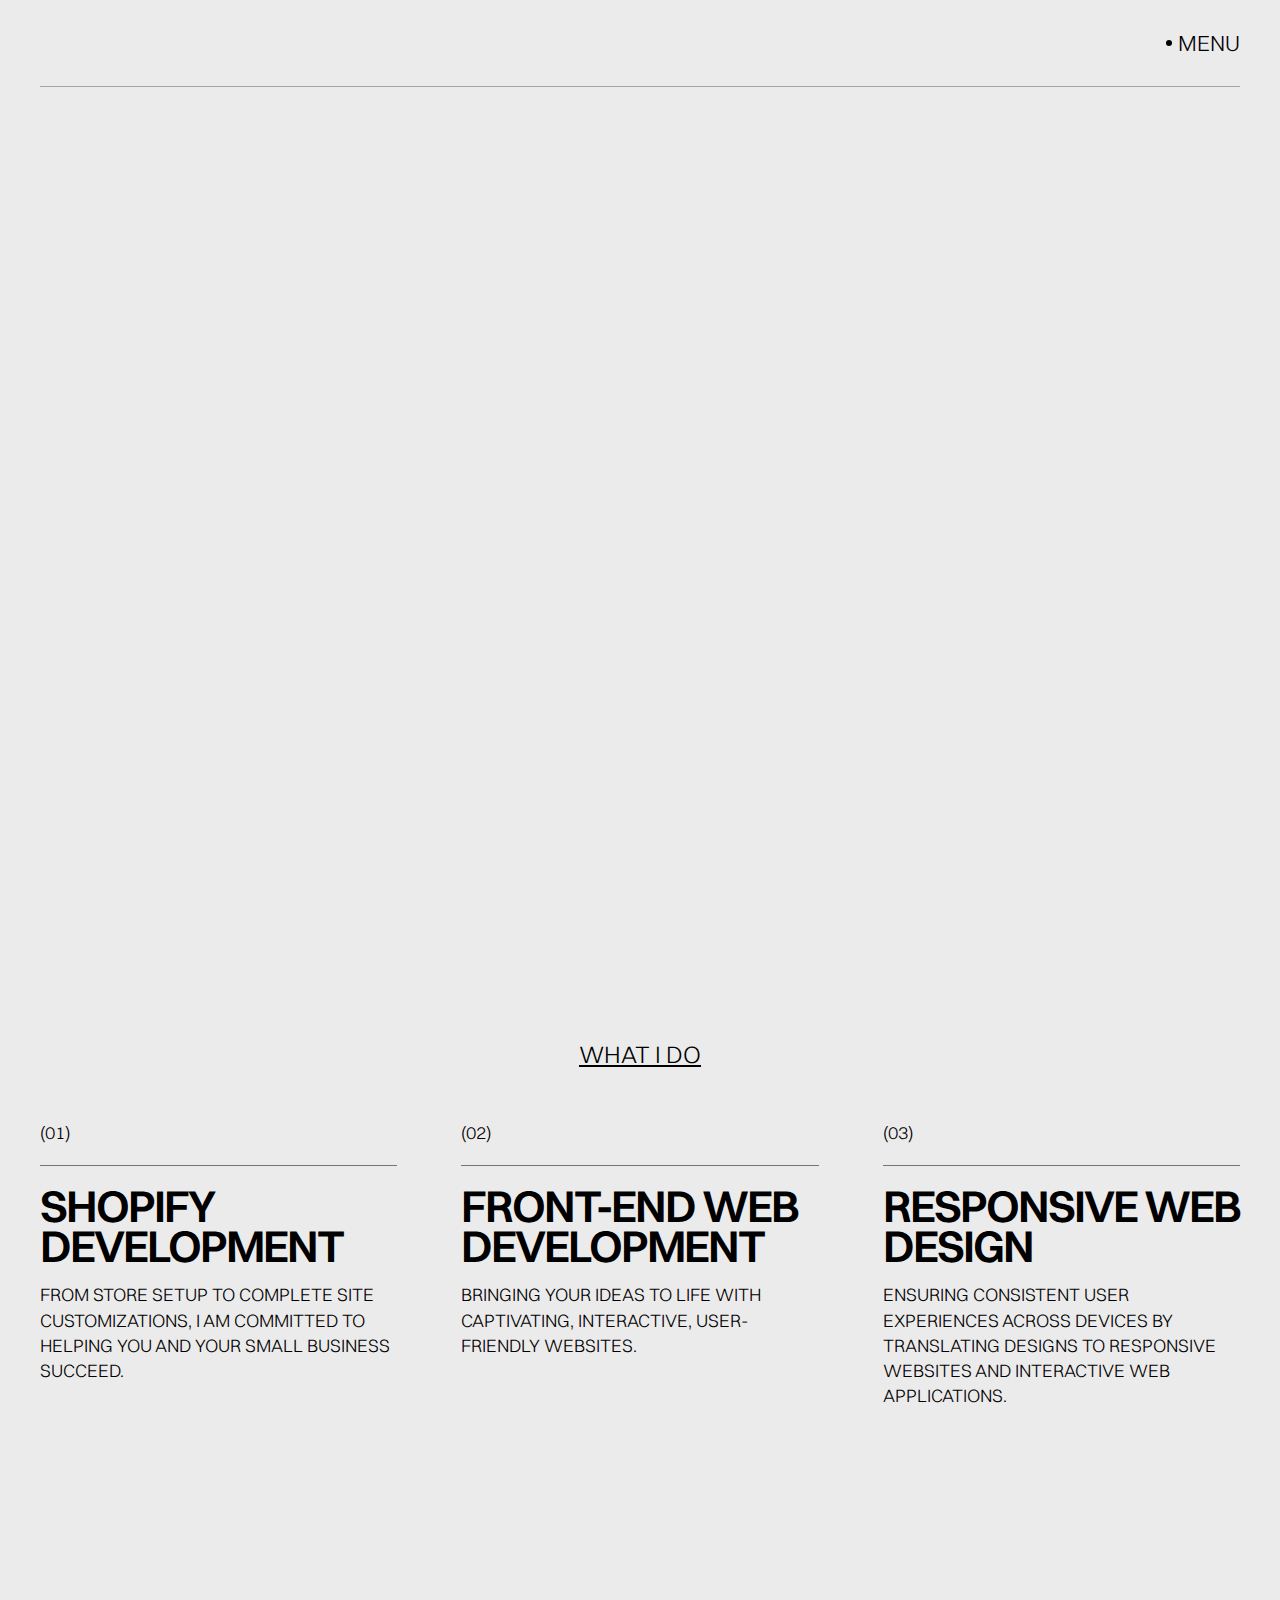
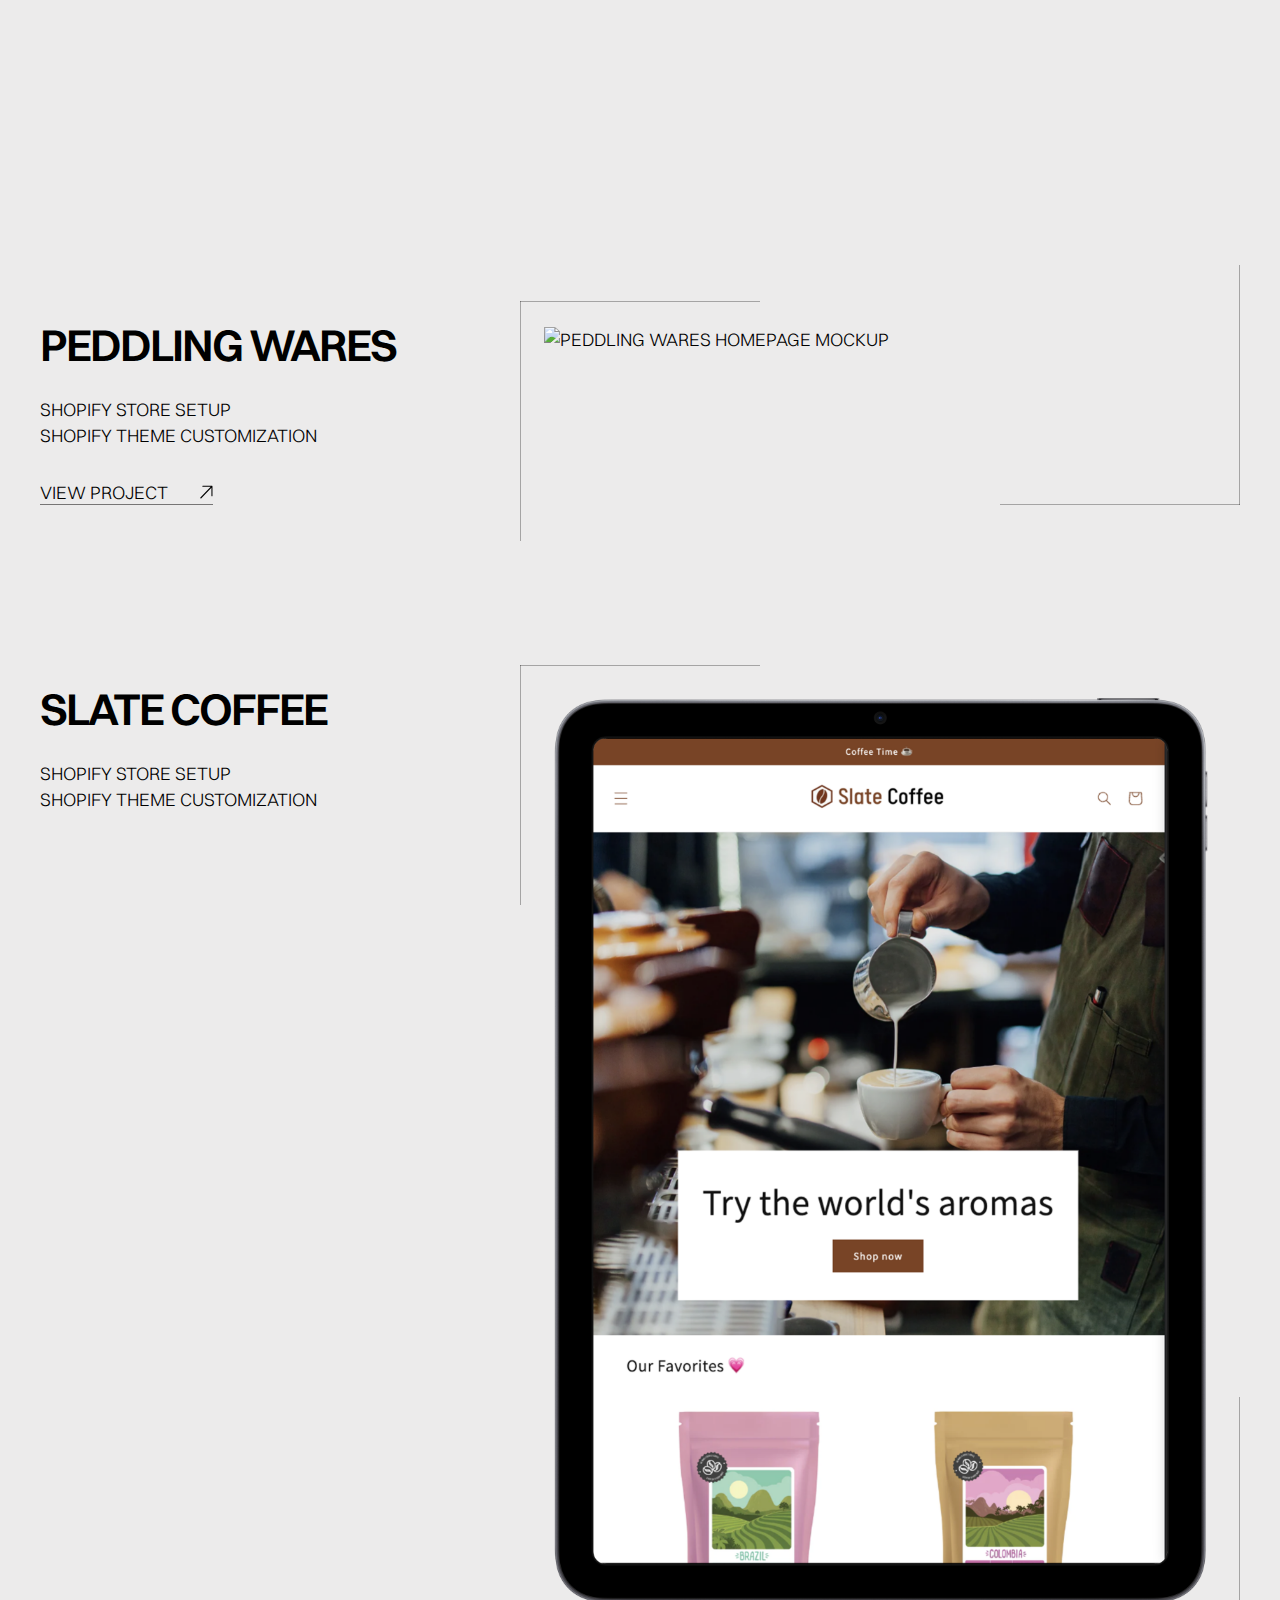
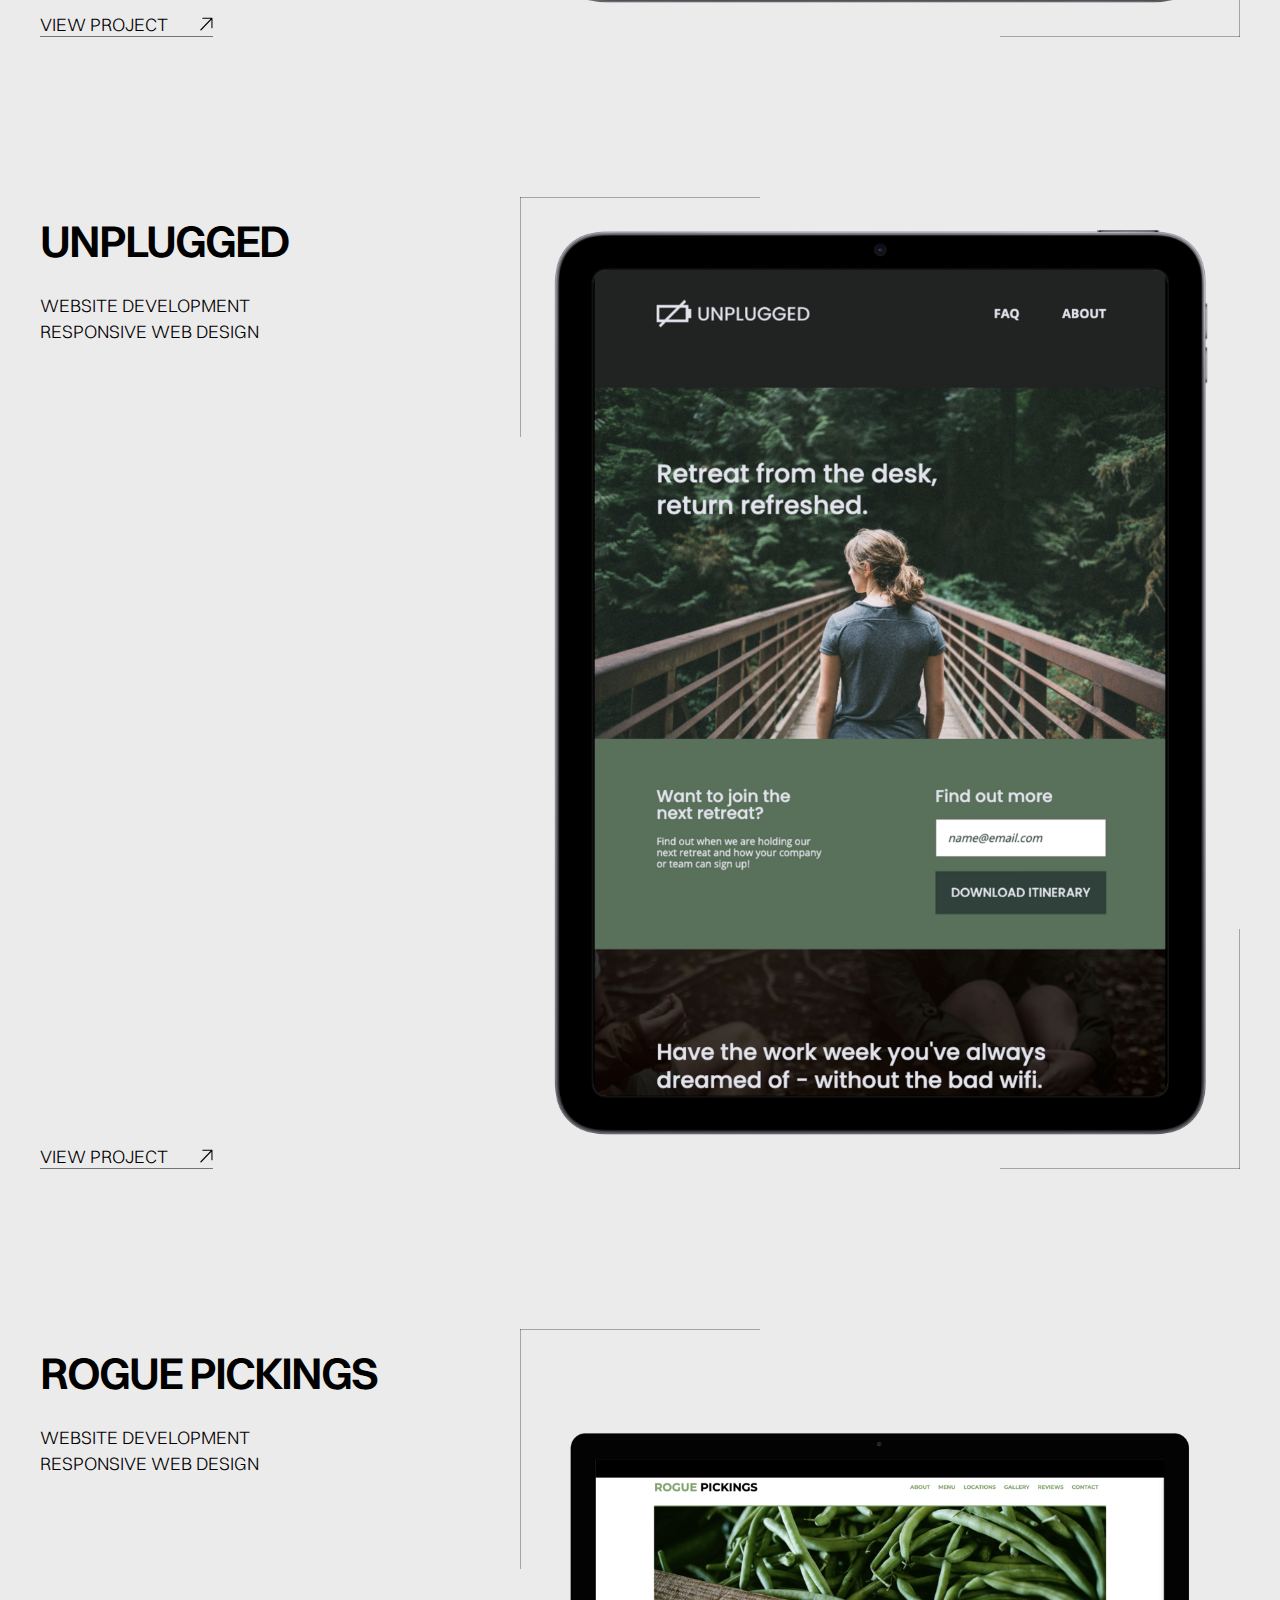
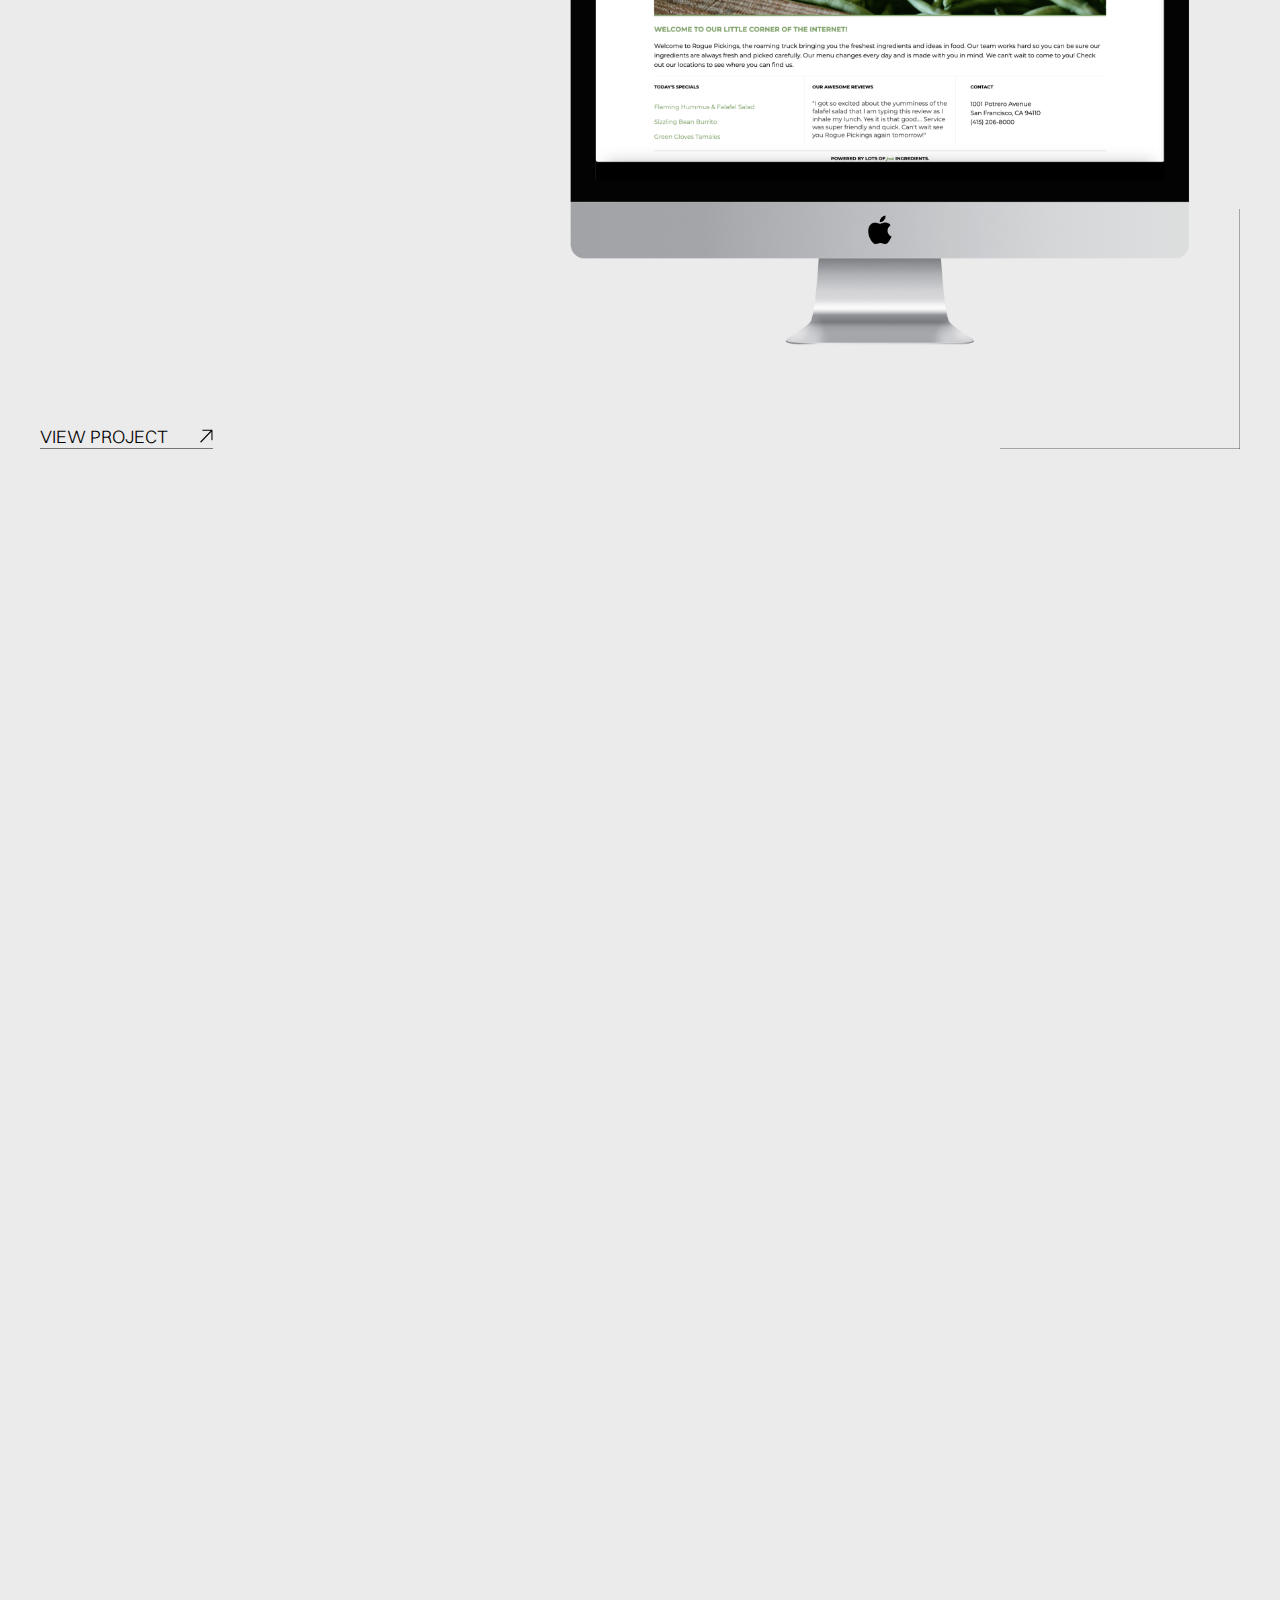
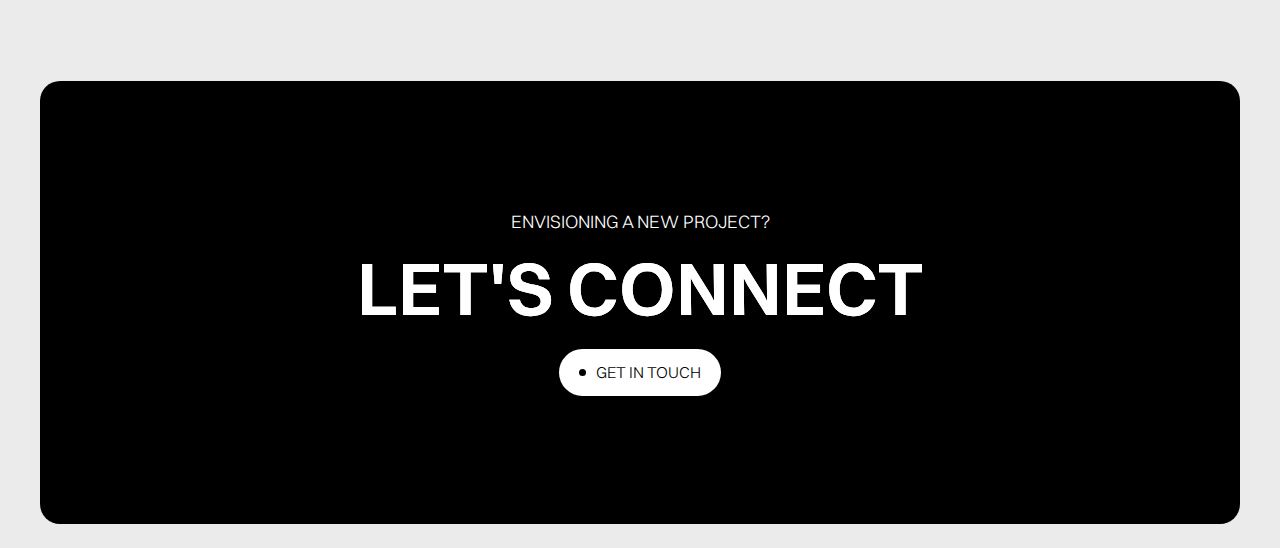
==== index.html @ 54164e86 "Initial commit" ====
<!DOCTYPE html>
<!--  This site was created in Webflow. https://www.webflow.com  -->
<!--  Last Published: Mon Jan 08 2024 20:54:45 GMT+0000 (Coordinated Universal Time)  -->
<html
	data-wf-page="659c5fd13a83238e2c83efd6"
	data-wf-site="659c5fd13a83238e2c83ef9c"
>
	<head>
		<meta charset="utf-8" />
		<title>Carol B | Shopify Dev Portfolio</title>
		<meta
			content="Luke is a sleek portfolio webflow template designed to empower freelancers in showcasing their work with style. Its bold typography adds a distinctive touch, making your portfolio stand out from the crowd. It also boasts seamless CMS integration, ensuring that you can effortlessly update and manage your portfolio projects."
			name="description"
		/>
		<meta
			content="Home | Luke - Webflow HTML Website Template"
			property="og:title"
		/>
		<meta
			content="Luke is a sleek portfolio webflow template designed to empower freelancers in showcasing their work with style. Its bold typography adds a distinctive touch, making your portfolio stand out from the crowd. It also boasts seamless CMS integration, ensuring that you can effortlessly update and manage your portfolio projects."
			property="og:description"
		/>
		<meta
			content="Home | Luke - Webflow HTML Website Template"
			property="twitter:title"
		/>
		<meta
			content="Luke is a sleek portfolio webflow template designed to empower freelancers in showcasing their work with style. Its bold typography adds a distinctive touch, making your portfolio stand out from the crowd. It also boasts seamless CMS integration, ensuring that you can effortlessly update and manage your portfolio projects."
			property="twitter:description"
		/>
		<meta property="og:type" content="website" />
		<meta content="summary_large_image" name="twitter:card" />
		<meta content="width=device-width, initial-scale=1" name="viewport" />
		<meta content="Webflow" name="generator" />
		<link href="css/normalize.css" rel="stylesheet" type="text/css" />
		<link href="css/webflow.css" rel="stylesheet" type="text/css" />
		<link
			href="css/shopify-portfolio-4ec63e.webflow.css"
			rel="stylesheet"
			type="text/css"
		/>
		<style>
			@media (min-width: 992px) {
				html.w-mod-js:not(.w-mod-ix)
					[data-w-id="2e4d8334-79cf-70ac-291e-04ef30954cf9"] {
					display: none;
					opacity: 0;
					-webkit-transform: translate3d(0, 0, 0) scale3d(0.5, 0.5, 1)
						rotateX(0) rotateY(0) rotateZ(0) skew(0, 0);
					-moz-transform: translate3d(0, 0, 0) scale3d(0.5, 0.5, 1) rotateX(0)
						rotateY(0) rotateZ(0) skew(0, 0);
					-ms-transform: translate3d(0, 0, 0) scale3d(0.5, 0.5, 1) rotateX(0)
						rotateY(0) rotateZ(0) skew(0, 0);
					transform: translate3d(0, 0, 0) scale3d(0.5, 0.5, 1) rotateX(0)
						rotateY(0) rotateZ(0) skew(0, 0);
				}
			}
		</style>
		<script type="text/javascript">
			!(function (o, c) {
				var n = c.documentElement,
					t = " w-mod-";
				(n.className += t + "js"),
					("ontouchstart" in o ||
						(o.DocumentTouch && c instanceof DocumentTouch)) &&
						(n.className += t + "touch");
			})(window, document);
		</script>
		<!-- <link href="images/favicon.ico" rel="shortcut icon" type="image/x-icon" /> -->
		<link href="images/webclip.png" rel="apple-touch-icon" />
		<script
			src="https://kit.fontawesome.com/7c6ecdb88c.js"
			crossorigin="anonymous"
		></script>
	</head>
	<body>
		<div class="page-wrapper">
			<nav class="navbar">
				<div class="page-padding">
					<div class="container-large">
						<div class="navbar-inside">
							<!-- <a
								href="index.html"
								data-w-id="10487d53-e69f-4e4f-2b8e-fba99e65d962"
								aria-current="page"
								class="logo w-inline-block w--current"
								><img
									src="images/LUKE-1_1.svg"
									loading="lazy"
									alt=""
									class="logo-img _1" /><img
									src="images/LUKE-2_1.svg"
									loading="lazy"
									alt=""
									class="logo-img _2" /><img
									src="images/LUKE-3_1.svg"
									loading="lazy"
									alt=""
									class="logo-img _3" /><img
									src="images/LUKE-4.svg"
									loading="lazy"
									alt=""
									class="logo-img _4" /><img
									src="images/LUKE.svg"
									loading="lazy"
									alt=""
									class="logo-mobile-image"
							/></a> -->
							<div class="navbar-content">
								<div
									data-w-id="10487d53-e69f-4e4f-2b8e-fba99e65d969"
									class="navbar-menu-button"
								>
									<div class="button-dot black"></div>
									<div>MENU</div>
								</div>
								<div class="navbar-menu">
									<div class="page-padding">
										<div class="navbar-menu-inside">
											<div class="navbar-menu-inside-up">
												<div class="padding-vertical padding-medium">
													<div class="navbar-menu-inside-up-wrap">
														<a
															href="index.html"
															data-w-id="10487d53-e69f-4e4f-2b8e-fba99e65d973"
															aria-current="page"
															class="logo w-inline-block w--current"
														>
															<!-- <img
																src="images/LUKE-1.svg"
																loading="lazy"
																alt=""
																class="logo-img _1" /><img
																src="images/LUKE-2.svg"
																loading="lazy"
																alt=""
																class="logo-img _2" /><img
																src="images/LUKE-3.svg"
																loading="lazy"
																alt=""
																class="logo-img _3" /><img
																src="images/LUKE-4_1.svg"
																loading="lazy"
																alt=""
																class="logo-img _4" /><img
																src="images/LUKE_1.svg"
																loading="lazy"
																alt=""
																class="logo-mobile-image"
														/> -->
															CAROL B
														</a>
														<div
															data-w-id="10487d53-e69f-4e4f-2b8e-fba99e65d979"
															class="navbar-menu-button"
														>
															<img
																src="images/vector.svg"
																loading="lazy"
																alt=""
																class="navbar-menu-button-icon"
															/>
														</div>
													</div>
												</div>
											</div>
											<div class="navbar-links-container">
												<a
													href="index.html"
													aria-current="page"
													class="navbar-link w-inline-block w--current"
												>
													<div class="navbar-link-text">Home</div>
													<div class="navbar-link-text absolute">Home</div>
												</a>
												<a href="about.html" class="navbar-link w-inline-block">
													<div class="navbar-link-text">About</div>
													<div class="navbar-link-text absolute">About</div>
												</a>
												<a href="work.html" class="navbar-link w-inline-block">
													<div class="navbar-link-text">Work</div>
													<div class="navbar-link-text absolute">Work</div>
												</a>
												<a
													href="contact.html"
													class="navbar-link w-inline-block"
												>
													<div class="navbar-link-text">Contact</div>
													<div class="navbar-link-text absolute">Contact</div>
												</a>
											</div>
											<div class="navbar-menu-inside-down">
												<div class="padding-vertical padding-medium">
													<div class="navbar-menu-inside-down-wrapper">
														<div class="social-media-links-wrap">
															<!-- <a href="https://twitter.com/" target="_blank" class="social-media-link-wrap">tw</a> -->
															<a
																href="https://www.linkedin.com/in/carolbruggemandeveloper/"
																target="_blank"
																class="social-media-link-wrap"
															>
																<i
																	class="fa-brands fa-linkedin-in"
																	style="color: #9e9e9e"
																></i>
															</a>
															<!-- <a href="https://www.instagram.com/" target="_blank" class="social-media-link-wrap">IG</a> -->
															<a href="mailto:hello@bigccodes.com">
																<i
																	class="fa-regular fa-envelope"
																	style="color: #9e9e9e"
																></i>
															</a>
														</div>
														<div
															class="navbar-menu-place-text"
															style="color: #9e9e9e"
														>
															Gainesville, FL
														</div>
													</div>
												</div>
											</div>
										</div>
									</div>
								</div>
							</div>
						</div>
					</div>
				</div>
			</nav>
			<main class="main-wrapper">
				<section
					data-w-id="6f720c6e-6bd9-3b4c-3aa8-d23548ca6c45"
					style="opacity: 0"
					class="home-hero-section"
				>
					<div class="page-padding">
						<div class="container-large">
							<div class="home-hero-component">
								<div
									id="w-node-_27be7cfc-3f71-592f-14fb-2f426715aba3-2c83efd6"
									class="home-hero-content-wrap"
								>
									<div class="home-hero-content-top">
										<div class="home-hero-heading-wrap">
											<div
												style="
													-webkit-transform: translate3d(0%, 0, 0)
														scale3d(1, 1, 1) rotateX(0) rotateY(0) rotateZ(0)
														skew(0, 0);
													-moz-transform: translate3d(0%, 0, 0) scale3d(1, 1, 1)
														rotateX(0) rotateY(0) rotateZ(0) skew(0, 0);
													-ms-transform: translate3d(0%, 0, 0) scale3d(1, 1, 1)
														rotateX(0) rotateY(0) rotateZ(0) skew(0, 0);
													transform: translate3d(0%, 0, 0) scale3d(1, 1, 1)
														rotateX(0) rotateY(0) rotateZ(0) skew(0, 0);
												"
												class="home-hero-heading-row"
											>
												<h1>CAROL B - CAROL B - </h1>
											</div>
											<div
												style="
													-webkit-transform: translate3d(0%, 0, 0)
														scale3d(1, 1, 1) rotateX(0) rotateY(0) rotateZ(0)
														skew(0, 0);
													-moz-transform: translate3d(0%, 0, 0) scale3d(1, 1, 1)
														rotateX(0) rotateY(0) rotateZ(0) skew(0, 0);
													-ms-transform: translate3d(0%, 0, 0) scale3d(1, 1, 1)
														rotateX(0) rotateY(0) rotateZ(0) skew(0, 0);
													transform: translate3d(0%, 0, 0) scale3d(1, 1, 1)
														rotateX(0) rotateY(0) rotateZ(0) skew(0, 0);
												"
												class="home-hero-heading-row"
											>
												<h1>CAROL B - CAROL B - </h1>
											</div>
										</div>
										<div class="margin-bottom margin-medium">
											<div class="max-width-medium">
												<div>
													AN INDEPENDENT FRONT-END WEB DEVELOPER FOCUSED ON
													SHOPIFY DEVELOPMENT AND CREATIVE SOLUTIONS FOR YOU AND
													YOUR BRAND
												</div>
											</div>
										</div>
										<a
											data-w-id="12cac50e-90cf-8cb4-34d7-2ed6098611a6"
											href="contact.html"
											class="button w-inline-block"
										>
											<div class="button-dot"></div>
											<div class="button-text">GET IN TOUCH</div>
										</a>
									</div>
									<div class="scroll-block">
										<div class="scroll-text">SCROLL</div>
										<div
											data-w-id="68ed7c00-2364-f63f-5db8-f4eea7c6fd08"
											class="scroll-line"
										></div>
									</div>
								</div>
								<div
									id="w-node-aeafc77f-faf1-84e9-6564-26442a90d524-2c83efd6"
									class="home-hero-image-wrap"
								>
									<img
										src="images/IMG_9247.jpeg"
										loading="eager"
										alt=""
										class="home-hero-image"
									/>
									<!-- sizes="(max-width: 479px) 83vw, (max-width: 767px) 82vw, (max-width: 991px) 63vw, 37vw"
										srcset="
											images/Rectangle-740-min-p-500.jpg 500w,
											images/Rectangle-740-min-p-800.jpg 800w,
											images/Rectangle-740-min.jpg       832w
										" -->
								</div>
							</div>
						</div>
					</div>
				</section>
				<!-- <section class="logos-section">
					<div class="page-padding">
						<div class="container-medium">
							<div class="padding-vertical padding-huge">
								<div
									data-w-id="eb96b70b-7a64-239d-2113-0b2e1d178ea7"
									class="logos-component"
								>
									<div class="margin-bottom margin-xsmall">
										<div>I’ve worked with</div>
									</div>
									<div class="logos-grid">
										<img
											src="images/file-6.svg"
											loading="lazy"
											alt=""
											class="logo-item"
										/><img
											src="images/file-6.svg"
											loading="lazy"
											alt=""
											class="logo-item"
										/><img
											src="images/file-6.svg"
											loading="lazy"
											alt=""
											class="logo-item"
										/><img
											src="images/file-6.svg"
											loading="lazy"
											alt=""
											class="logo-item"
										/><img
											src="images/file-6.svg"
											loading="lazy"
											alt=""
											class="logo-item"
										/>
									</div>
								</div>
							</div>
						</div>
					</div>
				</section> -->
				<section class="service-section">
					<div class="page-padding">
						<div class="container-large">
							<div class="padding-vertical padding-huge">
								<div class="service-component">
									<div
										class="margin-bottom margin-large"
										style="display: flex; justify-content: center"
									>
										<div style="font-size: 1.5rem; text-decoration: underline">
											What I do
										</div>
									</div>
									<div class="service-grid">
										<div
											id="w-node-c08eca8e-e7d0-6543-6a28-6c820ccefbae-2c83efd6"
											class="service-item"
										>
											<div>(01)</div>
											<div class="service-line"></div>
											<div class="margin-bottom margin-small">
												<h3>Shopify Development</h3>
											</div>
											<div>
												From store setup to complete site customizations, I am
												committed to helping you and your small business
												succeed.
											</div>
										</div>
										<div
											id="w-node-_70d6fd69-62c5-596c-c610-c12133e941fd-2c83efd6"
											class="service-item"
										>
											<div>(02)</div>
											<div class="service-line"></div>
											<div class="margin-bottom margin-small">
												<h3>Front-End Web Development</h3>
											</div>
											<div>
												Bringing your ideas to life with captivating,
												interactive, user-friendly websites.
											</div>
										</div>
										<div
											id="w-node-e8d56ef0-7f99-bd63-5e59-701335e84d73-2c83efd6"
											class="service-item"
										>
											<div>(03)</div>
											<div class="service-line"></div>
											<div class="margin-bottom margin-small">
												<h3>Responsive Web Design</h3>
											</div>
											<div>
												Ensuring consistent user experiences across devices by
												translating designs to responsive websites and
												interactive web applications.
											</div>
										</div>
									</div>
								</div>
							</div>
						</div>
					</div>
				</section>
				<section class="home-projects-section">
					<div class="page-padding">
						<div class="container-large">
							<div class="padding-vertical padding-huge">
								<div class="home-project-component">
									<div
										data-w-id="c81028d7-e709-56db-2715-965125dd0a69"
										style="opacity: 0"
										class="home-project-top"
									>
										<div class="home-project-heading-wrap">
											<div class="home-project-heading-dot"></div>
											<h2>  SELECTED PROJECTS</h2>
										</div>
										<a
											data-w-id="1594a28a-a449-fe9c-d5ec-db91cae7726c"
											href="work.html"
											class="button w-inline-block"
										>
											<div class="button-dot"></div>
											<div class="button-text">VIEW ALL WORK</div>
										</a>
									</div>
									<div class="home-projects-cms-list-wrapper w-dyn-list">
										<div role="list" class="home-projects-cms-list w-dyn-items">
											<div
												role="listitem"
												class="home-projects-cms-list-item w-dyn-item"
											>
												<a
													href="peddling-wares.html"
													class="home-project-item w-inline-block"
												>
													<div class="home-project-content">
														<div class="home-project-content-top">
															<h3>PEDDLING WARES</h3>
															<div class="home-project-service-tags-wrap">
																<div>Shopify store setup</div>
																<div>Shopify theme customization</div>
																<div></div>
															</div>
														</div>
														<div class="link-with-underline">
															<div class="link-with-underline-text">
																VIEW project
															</div>
															<img
																src="images/vector_1.svg"
																loading="lazy"
																alt=""
																class="link-with-underline-arrow"
															/>
															<div class="link-with-underline-line"></div>
														</div>
													</div>
													<div class="home-project-item-image-wrap">
														<img
															alt="Peddling Wares Homepage Mockup"
															loading="lazy"
															src="images/hero-macbook.png"
														/>
														<!-- class="home-project-item-image" -->

														<div class="floating-line _2"></div>
														<div class="floating-line _4"></div>
														<div class="floating-line _1"></div>
														<div class="floating-line _3"></div>
													</div>
												</a>
											</div>
											<div
												role="listitem"
												class="home-projects-cms-list-item w-dyn-item"
											>
												<a
													href="slate-coffee.html"
													class="home-project-item w-inline-block"
												>
													<div class="home-project-content">
														<div class="home-project-content-top">
															<h3>SLATE COFFEE</h3>
															<div class="home-project-service-tags-wrap">
																<div>Shopify store setup</div>
																<div>Shopify theme customization</div>
																<div></div>
															</div>
														</div>
														<div class="link-with-underline">
															<div class="link-with-underline-text">
																VIEW project
															</div>
															<img
																src="images/vector_1.svg"
																loading="lazy"
																alt=""
																class="link-with-underline-arrow"
															/>
															<div class="link-with-underline-line"></div>
														</div>
													</div>
													<div
														class="home-project-item-image-wrap"
														style="display: flex; justify-content: center"
													>
														<img
															alt="Slate Coffee Homepage Mockup"
															loading="lazy"
															src="images/slate-coffee-ipad-portrait.png"
														/>
														<!-- height="700px" -->

														<div class="floating-line _2"></div>
														<div class="floating-line _4"></div>
														<div class="floating-line _1"></div>
														<div class="floating-line _3"></div>
													</div>
												</a>
											</div>
											<div
												role="listitem"
												class="home-projects-cms-list-item w-dyn-item"
											>
												<a
													href="unplugged.html"
													class="home-project-item w-inline-block"
												>
													<div class="home-project-content">
														<div class="home-project-content-top">
															<h3>UNPLUGGED</h3>
															<div class="home-project-service-tags-wrap">
																<div>Website development</div>
																<div>Responsive web design</div>
																<div></div>
															</div>
														</div>
														<div class="link-with-underline">
															<div class="link-with-underline-text">
																VIEW project
															</div>
															<img
																src="images/vector_1.svg"
																loading="lazy"
																alt=""
																class="link-with-underline-arrow"
															/>
															<div class="link-with-underline-line"></div>
														</div>
													</div>
													<div
														class="home-project-item-image-wrap"
														style="display: flex; justify-content: center"
													>
														<img
															alt="Unplugged Homepage Mockup"
															loading="lazy"
															src="images/unplugged-ipad-portrait.png"
														/>
														<!-- height="700px" -->
														<div class="floating-line _2"></div>
														<div class="floating-line _4"></div>
														<div class="floating-line _1"></div>
														<div class="floating-line _3"></div>
													</div>
												</a>
											</div>
											<div
												role="listitem"
												class="home-projects-cms-list-item w-dyn-item"
											>
												<a
													href="rogue-pickings.html"
													class="home-project-item w-inline-block"
												>
													<div class="home-project-content">
														<div class="home-project-content-top">
															<h3>ROGUE PICKINGS</h3>
															<div class="home-project-service-tags-wrap">
																<div>Website development</div>
																<div>Responsive web design</div>
																<div></div>
															</div>
														</div>
														<div class="link-with-underline">
															<div class="link-with-underline-text">
																VIEW project
															</div>
															<img
																src="images/vector_1.svg"
																loading="lazy"
																alt=""
																class="link-with-underline-arrow"
															/>
															<div class="link-with-underline-line"></div>
														</div>
													</div>
													<div
														class="home-project-item-image-wrap"
														style="display: flex; justify-content: center"
													>
														<img
															alt="Rogue Pickings Homepage Mockup"
															loading="lazy"
															src="images/rogue-pickings-desktop-mockup.png"
														/>
														<!-- height="700px" -->

														<div class="floating-line _2"></div>
														<div class="floating-line _4"></div>
														<div class="floating-line _1"></div>
														<div class="floating-line _3"></div>
													</div>
												</a>
											</div>
										</div>
										<!-- <div class="w-dyn-empty">
											<div>No items found.</div>
										</div> -->
									</div>
								</div>
							</div>
						</div>
					</div>
				</section>
				<section class="home-about-section">
					<div class="page-padding">
						<div class="container-large">
							<div class="padding-vertical padding-huge">
								<div
									data-w-id="716d203d-9db3-7bf7-dc15-cf03a317cd46"
									style="opacity: 0"
									class="home-about-component"
								>
									<div
										data-w-id="d0a7e35c-1a75-6617-3c28-2d93910d37cd"
										class="about-text-wrap"
									>
										<div class="about-text">
											<span class="about-text-span _1">AN INDEPENDENT</span>
											<span class="about-text-span _2">SHOPIFY DEVELOPER</span>
											<span class="about-text-span _3"
												>AND FRONT-END WEB DEVELOPER</span
											>
											<span class="about-text-span _4"
												>CREATING VISUALLY STUNNING</span
											>
											<span class="about-text-span _5">USER EXPERIENCES</span>
											<span class="about-text-span _6">WITH THOUGHTFUL</span>
											<span class="about-text-span _7">STRATEGY</span>
											<span class="about-text-span _8">TAILORED TOWARD</span>
											<span class="about-text-span _9">YOUR BRAND'S</span>
											<span class="about-text-span _10">SUCCESS</span>
										</div>
									</div>
									<a
										data-w-id="c39285c2-0b4f-cc47-d2da-9ada9ab3b6b7"
										href="about.html"
										class="home-about-image-wrap w-inline-block"
										><img
											src="images/IMG_9247.jpeg"
											loading="lazy"
											alt=""
											class="home-about-image"
										/>
										<!-- sizes="(max-width: 479px) 83vw, (max-width: 767px) 64vw, (max-width: 991px) 54vw, 46vw" -->
										<!-- srcset="
												images/Rectangle-746-min-p-500.jpg 500w,
												images/Rectangle-746-min-p-800.jpg 800w,
												images/Rectangle-746-min.jpg       846w
											" -->
										<div
											data-w-id="2e4d8334-79cf-70ac-291e-04ef30954cf9"
											class="cursor"
										>
											<div>About</div>
											<!-- <a href="about.html">About</a> -->
										</div>
										<div class="cursor-mobile-link">
											<div>About</div>
											<!-- <a href="about.html">About</a> -->
										</div>
									</a>
								</div>
							</div>
						</div>
					</div>
				</section>
			</main>
			<footer class="footer">
				<div class="page-padding">
					<div class="container-large">
						<div class="padding-top padding-huge">
							<div class="footer-component">
								<div class="footer-top">
									<div class="margin-bottom margin-small">
										<div>Envisioning a new project?</div>
									</div>
									<div class="footer-lets-connect-text-wrap">
										<div class="footer-lets-connect-text">
											Let&#x27;s connect
										</div>
										<div class="footer-lets-connect-text-absolute">
											Let&#x27;s connect
										</div>
									</div>
									<a href="contact.html" class="button white w-inline-block">
										<div class="button-dot black"></div>
										<div class="button-text">GET IN TOUCH</div>
									</a>
								</div>
								<!-- <div class="footer-main">
									<div class="footer-logo-text-wrap">
										<a
											href="index.html"
											aria-current="page"
											class="logo footer-logo w-inline-block w--current"
											><img
												src="images/LUKE-1.svg"
												loading="lazy"
												alt=""
												class="logo-img _1" /><img
												src="images/LUKE-2.svg"
												loading="lazy"
												alt=""
												class="logo-img _2" /><img
												src="images/LUKE-3.svg"
												loading="lazy"
												alt=""
												class="logo-img _3" /><img
												src="images/LUKE-4_1.svg"
												loading="lazy"
												alt=""
												class="logo-img _4" /><img
												src="images/LUKE_1.svg"
												loading="lazy"
												alt=""
												class="logo-mobile-image"
										/></a>
										<div class="text-style-muted">
											Custom web development tailored to your needs.
										</div>
									</div>
									<div class="footer-links-wrap">
										<div class="footer-link-column">
											<a
												href="index.html"
												aria-current="page"
												class="footer-link w--current"
												>Home</a
											>
											<a href="about.html" class="footer-link">About</a>
											<a href="work.html" class="footer-link">Work</a>
											<a href="contact.html" class="footer-link">Contact</a>
										</div>
										<div class="footer-link-column">
											<a
												href="https://twitter.com/"
												target="_blank"
												class="footer-link"
												>Twitter (X?)</a
											>
											<a
												href="https://www.linkedin.com/in/carolbruggemandeveloper/"
												target="_blank"
												class="footer-link"
												>Linkedin</a
											>
											<a
												href="https://www.instagram.com/"
												target="_blank"
												class="footer-link"
												>Instagram</a
											>
											<a
												href="https://www.behance.net/"
												target="_blank"
												class="footer-link"
												>Behance</a
											>
										</div>
										<div class="footer-link-column">
											<a href="reference/style-guide.html" class="footer-link"
												>Styleguide</a
											>
											<a href="reference/changelog.html" class="footer-link"
												>Changelog</a
											>
											<a href="reference/instructions.html" class="footer-link"
												>Instructions</a
											>
											<a href="reference/licenses.html" class="footer-link"
												>Licensing</a
											>
										</div>
									</div>
								</div> -->
								<!-- <div class="footer-bottom">
									<div>
										Powered by
										<a
											href="https://webflow.com/"
											target="_blank"
											class="inline-link muted"
											>webflow</a
										>
									</div>
								</div> -->
							</div>
						</div>
					</div>
				</div>
			</footer>
		</div>
		<script
			src="https://d3e54v103j8qbb.cloudfront.net/js/jquery-3.5.1.min.dc5e7f18c8.js?site=659c5fd13a83238e2c83ef9c"
			type="text/javascript"
			integrity="sha256-9/aliU8dGd2tb6OSsuzixeV4y/faTqgFtohetphbbj0="
			crossorigin="anonymous"
		></script>
		<script src="js/webflow.js" type="text/javascript"></script>
	</body>
</html>
---- css/webflow.css ----
@font-face {
  font-family: 'webflow-icons';
  src: url("[data-uri]") format('truetype');
  font-weight: normal;
  font-style: normal;
}
[class^="w-icon-"],
[class*=" w-icon-"] {
  /* use !important to prevent issues with browser extensions that change fonts */
  font-family: 'webflow-icons' !important;
  speak: none;
  font-style: normal;
  font-weight: normal;
  font-variant: normal;
  text-transform: none;
  line-height: 1;
  /* Better Font Rendering =========== */
  -webkit-font-smoothing: antialiased;
  -moz-osx-font-smoothing: grayscale;
}
.w-icon-slider-right:before {
  content: "\e600";
}
.w-icon-slider-left:before {
  content: "\e601";
}
.w-icon-nav-menu:before {
  content: "\e602";
}
.w-icon-arrow-down:before,
.w-icon-dropdown-toggle:before {
  content: "\e603";
}
.w-icon-file-upload-remove:before {
  content: "\e900";
}
.w-icon-file-upload-icon:before {
  content: "\e903";
}
* {
  -webkit-box-sizing: border-box;
  -moz-box-sizing: border-box;
  box-sizing: border-box;
}
html {
  height: 100%;
}
body {
  margin: 0;
  min-height: 100%;
  background-color: #fff;
  font-family: Arial, sans-serif;
  font-size: 14px;
  line-height: 20px;
  color: #333;
}
img {
  max-width: 100%;
  vertical-align: middle;
  display: inline-block;
}
html.w-mod-touch * {
  background-attachment: scroll !important;
}
.w-block {
  display: block;
}
.w-inline-block {
  max-width: 100%;
  display: inline-block;
}
.w-clearfix:before,
.w-clearfix:after {
  content: " ";
  display: table;
  grid-column-start: 1;
  grid-row-start: 1;
  grid-column-end: 2;
  grid-row-end: 2;
}
.w-clearfix:after {
  clear: both;
}
.w-hidden {
  display: none;
}
.w-button {
  display: inline-block;
  padding: 9px 15px;
  background-color: #3898EC;
  color: white;
  border: 0;
  line-height: inherit;
  text-decoration: none;
  cursor: pointer;
  border-radius: 0;
}
input.w-button {
  -webkit-appearance: button;
}
html[data-w-dynpage] [data-w-cloak] {
  color: transparent !important;
}
.w-code-block {
  margin: unset;
}
.w-webflow-badge,
.w-webflow-badge * {
  position: static;
  left: auto;
  top: auto;
  right: auto;
  bottom: auto;
  z-index: auto;
  display: block;
  visibility: visible;
  overflow: visible;
  overflow-x: visible;
  overflow-y: visible;
  box-sizing: border-box;
  width: auto;
  height: auto;
  max-height: none;
  max-width: none;
  min-height: 0;
  min-width: 0;
  margin: 0;
  padding: 0;
  float: none;
  clear: none;
  border: 0 none transparent;
  border-radius: 0;
  background: none;
  background-image: none;
  background-position: 0% 0%;
  background-size: auto auto;
  background-repeat: repeat;
  background-origin: padding-box;
  background-clip: border-box;
  background-attachment: scroll;
  background-color: transparent;
  box-shadow: none;
  opacity: 1;
  transform: none;
  transition: none;
  direction: ltr;
  font-family: inherit;
  font-weight: inherit;
  color: inherit;
  font-size: inherit;
  line-height: inherit;
  font-style: inherit;
  font-variant: inherit;
  text-align: inherit;
  letter-spacing: inherit;
  text-decoration: inherit;
  text-indent: 0;
  text-transform: inherit;
  list-style-type: disc;
  text-shadow: none;
  font-smoothing: auto;
  vertical-align: baseline;
  cursor: inherit;
  white-space: inherit;
  word-break: normal;
  word-spacing: normal;
  word-wrap: normal;
}
.w-webflow-badge {
  position: fixed !important;
  display: inline-block !important;
  visibility: visible !important;
  z-index: 2147483647 !important;
  top: auto !important;
  right: 12px !important;
  bottom: 12px !important;
  left: auto !important;
  color: #aaadb0 !important;
  background-color: #fff !important;
  border-radius: 3px !important;
  padding: 6px !important;
  font-size: 12px !important;
  opacity: 1 !important;
  line-height: 14px !important;
  text-decoration: none !important;
  transform: none !important;
  margin: 0 !important;
  width: auto !important;
  height: auto !important;
  overflow: visible !important;
  white-space: nowrap;
  box-shadow: 0 0 0 1px rgba(0, 0, 0, 0.1), 0px 1px 3px rgba(0, 0, 0, 0.1);
  cursor: pointer;
}
.w-webflow-badge > img {
  display: inline-block !important;
  visibility: visible !important;
  opacity: 1 !important;
  vertical-align: middle !important;
}
h1,
h2,
h3,
h4,
h5,
h6 {
  font-weight: bold;
  margin-bottom: 10px;
}
h1 {
  font-size: 38px;
  line-height: 44px;
  margin-top: 20px;
}
h2 {
  font-size: 32px;
  line-height: 36px;
  margin-top: 20px;
}
h3 {
  font-size: 24px;
  line-height: 30px;
  margin-top: 20px;
}
h4 {
  font-size: 18px;
  line-height: 24px;
  margin-top: 10px;
}
h5 {
  font-size: 14px;
  line-height: 20px;
  margin-top: 10px;
}
h6 {
  font-size: 12px;
  line-height: 18px;
  margin-top: 10px;
}
p {
  margin-top: 0;
  margin-bottom: 10px;
}
blockquote {
  margin: 0 0 10px 0;
  padding: 10px 20px;
  border-left: 5px solid #E2E2E2;
  font-size: 18px;
  line-height: 22px;
}
figure {
  margin: 0;
  margin-bottom: 10px;
}
figcaption {
  margin-top: 5px;
  text-align: center;
}
ul,
ol {
  margin-top: 0px;
  margin-bottom: 10px;
  padding-left: 40px;
}
.w-list-unstyled {
  padding-left: 0;
  list-style: none;
}
.w-embed:before,
.w-embed:after {
  content: " ";
  display: table;
  grid-column-start: 1;
  grid-row-start: 1;
  grid-column-end: 2;
  grid-row-end: 2;
}
.w-embed:after {
  clear: both;
}
.w-video {
  width: 100%;
  position: relative;
  padding: 0;
}
.w-video iframe,
.w-video object,
.w-video embed {
  position: absolute;
  top: 0;
  left: 0;
  width: 100%;
  height: 100%;
  border: none;
}
fieldset {
  padding: 0;
  margin: 0;
  border: 0;
}
button,
[type='button'],
[type='reset'] {
  border: 0;
  cursor: pointer;
  -webkit-appearance: button;
}
.w-form {
  margin: 0 0 15px;
}
.w-form-done {
  display: none;
  padding: 20px;
  text-align: center;
  background-color: #dddddd;
}
.w-form-fail {
  display: none;
  margin-top: 10px;
  padding: 10px;
  background-color: #ffdede;
}
label {
  display: block;
  margin-bottom: 5px;
  font-weight: bold;
}
.w-input,
.w-select {
  display: block;
  width: 100%;
  height: 38px;
  padding: 8px 12px;
  margin-bottom: 10px;
  font-size: 14px;
  line-height: 1.42857143;
  color: #333333;
  vertical-align: middle;
  background-color: #ffffff;
  border: 1px solid #cccccc;
}
.w-input:-moz-placeholder,
.w-select:-moz-placeholder {
  color: #999;
}
.w-input::-moz-placeholder,
.w-select::-moz-placeholder {
  color: #999;
  opacity: 1;
}
.w-input::-webkit-input-placeholder,
.w-select::-webkit-input-placeholder {
  color: #999;
}
.w-input:focus,
.w-select:focus {
  border-color: #3898EC;
  outline: 0;
}
.w-input[disabled],
.w-select[disabled],
.w-input[readonly],
.w-select[readonly],
fieldset[disabled] .w-input,
fieldset[disabled] .w-select {
  cursor: not-allowed;
}
.w-input[disabled]:not(.w-input-disabled),
.w-select[disabled]:not(.w-input-disabled),
.w-input[readonly],
.w-select[readonly],
fieldset[disabled]:not(.w-input-disabled) .w-input,
fieldset[disabled]:not(.w-input-disabled) .w-select {
  background-color: #eeeeee;
}
textarea.w-input,
textarea.w-select {
  height: auto;
}
.w-select {
  background-color: #f3f3f3;
}
.w-select[multiple] {
  height: auto;
}
.w-form-label {
  display: inline-block;
  cursor: pointer;
  font-weight: normal;
  margin-bottom: 0px;
}
.w-radio {
  display: block;
  margin-bottom: 5px;
  padding-left: 20px;
}
.w-radio:before,
.w-radio:after {
  content: " ";
  display: table;
  grid-column-start: 1;
  grid-row-start: 1;
  grid-column-end: 2;
  grid-row-end: 2;
}
.w-radio:after {
  clear: both;
}
.w-radio-input {
  margin: 4px 0 0;
  line-height: normal;
  float: left;
  margin-left: -20px;
}
.w-radio-input {
  margin-top: 3px;
}
.w-file-upload {
  display: block;
  margin-bottom: 10px;
}
.w-file-upload-input {
  width: 0.1px;
  height: 0.1px;
  opacity: 0;
  overflow: hidden;
  position: absolute;
  z-index: -100;
}
.w-file-upload-default,
.w-file-upload-uploading,
.w-file-upload-success {
  display: inline-block;
  color: #333333;
}
.w-file-upload-error {
  display: block;
  margin-top: 10px;
}
.w-file-upload-default.w-hidden,
.w-file-upload-uploading.w-hidden,
.w-file-upload-error.w-hidden,
.w-file-upload-success.w-hidden {
  display: none;
}
.w-file-upload-uploading-btn {
  display: flex;
  font-size: 14px;
  font-weight: normal;
  cursor: pointer;
  margin: 0;
  padding: 8px 12px;
  border: 1px solid #cccccc;
  background-color: #fafafa;
}
.w-file-upload-file {
  display: flex;
  flex-grow: 1;
  justify-content: space-between;
  margin: 0;
  padding: 8px 9px 8px 11px;
  border: 1px solid #cccccc;
  background-color: #fafafa;
}
.w-file-upload-file-name {
  font-size: 14px;
  font-weight: normal;
  display: block;
}
.w-file-remove-link {
  margin-top: 3px;
  margin-left: 10px;
  width: auto;
  height: auto;
  padding: 3px;
  display: block;
  cursor: pointer;
}
.w-icon-file-upload-remove {
  margin: auto;
  font-size: 10px;
}
.w-file-upload-error-msg {
  display: inline-block;
  color: #ea384c;
  padding: 2px 0;
}
.w-file-upload-info {
  display: inline-block;
  line-height: 38px;
  padding: 0 12px;
}
.w-file-upload-label {
  display: inline-block;
  font-size: 14px;
  font-weight: normal;
  cursor: pointer;
  margin: 0;
  padding: 8px 12px;
  border: 1px solid #cccccc;
  background-color: #fafafa;
}
.w-icon-file-upload-icon,
.w-icon-file-upload-uploading {
  display: inline-block;
  margin-right: 8px;
  width: 20px;
}
.w-icon-file-upload-uploading {
  height: 20px;
}
.w-container {
  margin-left: auto;
  margin-right: auto;
  max-width: 940px;
}
.w-container:before,
.w-container:after {
  content: " ";
  display: table;
  grid-column-start: 1;
  grid-row-start: 1;
  grid-column-end: 2;
  grid-row-end: 2;
}
.w-container:after {
  clear: both;
}
.w-container .w-row {
  margin-left: -10px;
  margin-right: -10px;
}
.w-row:before,
.w-row:after {
  content: " ";
  display: table;
  grid-column-start: 1;
  grid-row-start: 1;
  grid-column-end: 2;
  grid-row-end: 2;
}
.w-row:after {
  clear: both;
}
.w-row .w-row {
  margin-left: 0;
  margin-right: 0;
}
.w-col {
  position: relative;
  float: left;
  width: 100%;
  min-height: 1px;
  padding-left: 10px;
  padding-right: 10px;
}
.w-col .w-col {
  padding-left: 0;
  padding-right: 0;
}
.w-col-1 {
  width: 8.33333333%;
}
.w-col-2 {
  width: 16.66666667%;
}
.w-col-3 {
  width: 25%;
}
.w-col-4 {
  width: 33.33333333%;
}
.w-col-5 {
  width: 41.66666667%;
}
.w-col-6 {
  width: 50%;
}
.w-col-7 {
  width: 58.33333333%;
}
.w-col-8 {
  width: 66.66666667%;
}
.w-col-9 {
  width: 75%;
}
.w-col-10 {
  width: 83.33333333%;
}
.w-col-11 {
  width: 91.66666667%;
}
.w-col-12 {
  width: 100%;
}
.w-hidden-main {
  display: none !important;
}
@media screen and (max-width: 991px) {
  .w-container {
    max-width: 728px;
  }
  .w-hidden-main {
    display: inherit !important;
  }
  .w-hidden-medium {
    display: none !important;
  }
  .w-col-medium-1 {
    width: 8.33333333%;
  }
  .w-col-medium-2 {
    width: 16.66666667%;
  }
  .w-col-medium-3 {
    width: 25%;
  }
  .w-col-medium-4 {
    width: 33.33333333%;
  }
  .w-col-medium-5 {
    width: 41.66666667%;
  }
  .w-col-medium-6 {
    width: 50%;
  }
  .w-col-medium-7 {
    width: 58.33333333%;
  }
  .w-col-medium-8 {
    width: 66.66666667%;
  }
  .w-col-medium-9 {
    width: 75%;
  }
  .w-col-medium-10 {
    width: 83.33333333%;
  }
  .w-col-medium-11 {
    width: 91.66666667%;
  }
  .w-col-medium-12 {
    width: 100%;
  }
  .w-col-stack {
    width: 100%;
    left: auto;
    right: auto;
  }
}
@media screen and (max-width: 767px) {
  .w-hidden-main {
    display: inherit !important;
  }
  .w-hidden-medium {
    display: inherit !important;
  }
  .w-hidden-small {
    display: none !important;
  }
  .w-row,
  .w-container .w-row {
    margin-left: 0;
    margin-right: 0;
  }
  .w-col {
    width: 100%;
    left: auto;
    right: auto;
  }
  .w-col-small-1 {
    width: 8.33333333%;
  }
  .w-col-small-2 {
    width: 16.66666667%;
  }
  .w-col-small-3 {
    width: 25%;
  }
  .w-col-small-4 {
    width: 33.33333333%;
  }
  .w-col-small-5 {
    width: 41.66666667%;
  }
  .w-col-small-6 {
    width: 50%;
  }
  .w-col-small-7 {
    width: 58.33333333%;
  }
  .w-col-small-8 {
    width: 66.66666667%;
  }
  .w-col-small-9 {
    width: 75%;
  }
  .w-col-small-10 {
    width: 83.33333333%;
  }
  .w-col-small-11 {
    width: 91.66666667%;
  }
  .w-col-small-12 {
    width: 100%;
  }
}
@media screen and (max-width: 479px) {
  .w-container {
    max-width: none;
  }
  .w-hidden-main {
    display: inherit !important;
  }
  .w-hidden-medium {
    display: inherit !important;
  }
  .w-hidden-small {
    display: inherit !important;
  }
  .w-hidden-tiny {
    display: none !important;
  }
  .w-col {
    width: 100%;
  }
  .w-col-tiny-1 {
    width: 8.33333333%;
  }
  .w-col-tiny-2 {
    width: 16.66666667%;
  }
  .w-col-tiny-3 {
    width: 25%;
  }
  .w-col-tiny-4 {
    width: 33.33333333%;
  }
  .w-col-tiny-5 {
    width: 41.66666667%;
  }
  .w-col-tiny-6 {
    width: 50%;
  }
  .w-col-tiny-7 {
    width: 58.33333333%;
  }
  .w-col-tiny-8 {
    width: 66.66666667%;
  }
  .w-col-tiny-9 {
    width: 75%;
  }
  .w-col-tiny-10 {
    width: 83.33333333%;
  }
  .w-col-tiny-11 {
    width: 91.66666667%;
  }
  .w-col-tiny-12 {
    width: 100%;
  }
}
.w-widget {
  position: relative;
}
.w-widget-map {
  width: 100%;
  height: 400px;
}
.w-widget-map label {
  width: auto;
  display: inline;
}
.w-widget-map img {
  max-width: inherit;
}
.w-widget-map .gm-style-iw {
  text-align: center;
}
.w-widget-map .gm-style-iw > button {
  display: none !important;
}
.w-widget-twitter {
  overflow: hidden;
}
.w-widget-twitter-count-shim {
  display: inline-block;
  vertical-align: top;
  position: relative;
  width: 28px;
  height: 20px;
  text-align: center;
  background: white;
  border: #758696 solid 1px;
  border-radius: 3px;
}
.w-widget-twitter-count-shim * {
  pointer-events: none;
  -webkit-user-select: none;
  -moz-user-select: none;
  -ms-user-select: none;
  user-select: none;
}
.w-widget-twitter-count-shim .w-widget-twitter-count-inner {
  position: relative;
  font-size: 15px;
  line-height: 12px;
  text-align: center;
  color: #999;
  font-family: serif;
}
.w-widget-twitter-count-shim .w-widget-twitter-count-clear {
  position: relative;
  display: block;
}
.w-widget-twitter-count-shim.w--large {
  width: 36px;
  height: 28px;
}
.w-widget-twitter-count-shim.w--large .w-widget-twitter-count-inner {
  font-size: 18px;
  line-height: 18px;
}
.w-widget-twitter-count-shim:not(.w--vertical) {
  margin-left: 5px;
  margin-right: 8px;
}
.w-widget-twitter-count-shim:not(.w--vertical).w--large {
  margin-left: 6px;
}
.w-widget-twitter-count-shim:not(.w--vertical):before,
.w-widget-twitter-count-shim:not(.w--vertical):after {
  top: 50%;
  left: 0;
  border: solid transparent;
  content: ' ';
  height: 0;
  width: 0;
  position: absolute;
  pointer-events: none;
}
.w-widget-twitter-count-shim:not(.w--vertical):before {
  border-color: rgba(117, 134, 150, 0);
  border-right-color: #5d6c7b;
  border-width: 4px;
  margin-left: -9px;
  margin-top: -4px;
}
.w-widget-twitter-count-shim:not(.w--vertical).w--large:before {
  border-width: 5px;
  margin-left: -10px;
  margin-top: -5px;
}
.w-widget-twitter-count-shim:not(.w--vertical):after {
  border-color: rgba(255, 255, 255, 0);
  border-right-color: white;
  border-width: 4px;
  margin-left: -8px;
  margin-top: -4px;
}
.w-widget-twitter-count-shim:not(.w--vertical).w--large:after {
  border-width: 5px;
  margin-left: -9px;
  margin-top: -5px;
}
.w-widget-twitter-count-shim.w--vertical {
  width: 61px;
  height: 33px;
  margin-bottom: 8px;
}
.w-widget-twitter-count-shim.w--vertical:before,
.w-widget-twitter-count-shim.w--vertical:after {
  top: 100%;
  left: 50%;
  border: solid transparent;
  content: ' ';
  height: 0;
  width: 0;
  position: absolute;
  pointer-events: none;
}
.w-widget-twitter-count-shim.w--vertical:before {
  border-color: rgba(117, 134, 150, 0);
  border-top-color: #5d6c7b;
  border-width: 5px;
  margin-left: -5px;
}
.w-widget-twitter-count-shim.w--vertical:after {
  border-color: rgba(255, 255, 255, 0);
  border-top-color: white;
  border-width: 4px;
  margin-left: -4px;
}
.w-widget-twitter-count-shim.w--vertical .w-widget-twitter-count-inner {
  font-size: 18px;
  line-height: 22px;
}
.w-widget-twitter-count-shim.w--vertical.w--large {
  width: 76px;
}
.w-background-video {
  position: relative;
  overflow: hidden;
  height: 500px;
  color: white;
}
.w-background-video > video {
  background-size: cover;
  background-position: 50% 50%;
  position: absolute;
  margin: auto;
  width: 100%;
  height: 100%;
  right: -100%;
  bottom: -100%;
  top: -100%;
  left: -100%;
  object-fit: cover;
  z-index: -100;
}
.w-background-video > video::-webkit-media-controls-start-playback-button {
  display: none !important;
  -webkit-appearance: none;
}
.w-background-video--control {
  position: absolute;
  bottom: 1em;
  right: 1em;
  background-color: transparent;
  padding: 0;
}
.w-background-video--control > [hidden] {
  display: none !important;
}
.w-slider {
  position: relative;
  height: 300px;
  text-align: center;
  background: #dddddd;
  clear: both;
  -webkit-tap-highlight-color: rgba(0, 0, 0, 0);
  tap-highlight-color: rgba(0, 0, 0, 0);
}
.w-slider-mask {
  position: relative;
  display: block;
  overflow: hidden;
  z-index: 1;
  left: 0;
  right: 0;
  height: 100%;
  white-space: nowrap;
}
.w-slide {
  position: relative;
  display: inline-block;
  vertical-align: top;
  width: 100%;
  height: 100%;
  white-space: normal;
  text-align: left;
}
.w-slider-nav {
  position: absolute;
  z-index: 2;
  top: auto;
  right: 0;
  bottom: 0;
  left: 0;
  margin: auto;
  padding-top: 10px;
  height: 40px;
  text-align: center;
  -webkit-tap-highlight-color: rgba(0, 0, 0, 0);
  tap-highlight-color: rgba(0, 0, 0, 0);
}
.w-slider-nav.w-round > div {
  border-radius: 100%;
}
.w-slider-nav.w-num > div {
  width: auto;
  height: auto;
  padding: 0.2em 0.5em;
  font-size: inherit;
  line-height: inherit;
}
.w-slider-nav.w-shadow > div {
  box-shadow: 0 0 3px rgba(51, 51, 51, 0.4);
}
.w-slider-nav-invert {
  color: #fff;
}
.w-slider-nav-invert > div {
  background-color: rgba(34, 34, 34, 0.4);
}
.w-slider-nav-invert > div.w-active {
  background-color: #222;
}
.w-slider-dot {
  position: relative;
  display: inline-block;
  width: 1em;
  height: 1em;
  background-color: rgba(255, 255, 255, 0.4);
  cursor: pointer;
  margin: 0 3px 0.5em;
  transition: background-color 100ms, color 100ms;
}
.w-slider-dot.w-active {
  background-color: #fff;
}
.w-slider-dot:focus {
  outline: none;
  box-shadow: 0px 0px 0px 2px #fff;
}
.w-slider-dot:focus.w-active {
  box-shadow: none;
}
.w-slider-arrow-left,
.w-slider-arrow-right {
  position: absolute;
  width: 80px;
  top: 0;
  right: 0;
  bottom: 0;
  left: 0;
  margin: auto;
  cursor: pointer;
  overflow: hidden;
  color: white;
  font-size: 40px;
  -webkit-tap-highlight-color: rgba(0, 0, 0, 0);
  tap-highlight-color: rgba(0, 0, 0, 0);
  -webkit-user-select: none;
  -moz-user-select: none;
  -ms-user-select: none;
  user-select: none;
}
.w-slider-arrow-left [class^='w-icon-'],
.w-slider-arrow-right [class^='w-icon-'],
.w-slider-arrow-left [class*=' w-icon-'],
.w-slider-arrow-right [class*=' w-icon-'] {
  position: absolute;
}
.w-slider-arrow-left:focus,
.w-slider-arrow-right:focus {
  outline: 0;
}
.w-slider-arrow-left {
  z-index: 3;
  right: auto;
}
.w-slider-arrow-right {
  z-index: 4;
  left: auto;
}
.w-icon-slider-left,
.w-icon-slider-right {
  top: 0;
  right: 0;
  bottom: 0;
  left: 0;
  margin: auto;
  width: 1em;
  height: 1em;
}
.w-slider-aria-label {
  border: 0;
  clip: rect(0 0 0 0);
  height: 1px;
  margin: -1px;
  overflow: hidden;
  padding: 0;
  position: absolute;
  width: 1px;
}
.w-slider-force-show {
  display: block !important;
}
.w-dropdown {
  display: inline-block;
  position: relative;
  text-align: left;
  margin-left: auto;
  margin-right: auto;
  z-index: 900;
}
.w-dropdown-btn,
.w-dropdown-toggle,
.w-dropdown-link {
  position: relative;
  vertical-align: top;
  text-decoration: none;
  color: #222222;
  padding: 20px;
  text-align: left;
  margin-left: auto;
  margin-right: auto;
  white-space: nowrap;
}
.w-dropdown-toggle {
  -webkit-user-select: none;
  -moz-user-select: none;
  -ms-user-select: none;
  user-select: none;
  display: inline-block;
  cursor: pointer;
  padding-right: 40px;
}
.w-dropdown-toggle:focus {
  outline: 0;
}
.w-icon-dropdown-toggle {
  position: absolute;
  top: 0;
  right: 0;
  bottom: 0;
  margin: auto;
  margin-right: 20px;
  width: 1em;
  height: 1em;
}
.w-dropdown-list {
  position: absolute;
  background: #dddddd;
  display: none;
  min-width: 100%;
}
.w-dropdown-list.w--open {
  display: block;
}
.w-dropdown-link {
  padding: 10px 20px;
  display: block;
  color: #222222;
}
.w-dropdown-link.w--current {
  color: #0082f3;
}
.w-dropdown-link:focus {
  outline: 0;
}
@media screen and (max-width: 767px) {
  .w-nav-brand {
    padding-left: 10px;
  }
}
/**
 * ## Note
 * Safari (on both iOS and OS X) does not handle viewport units (vh, vw) well.
 * For example percentage units do not work on descendants of elements that
 * have any dimensions expressed in viewport units. It also doesn’t handle them at
 * all in `calc()`.
 */
/**
 * Wrapper around all lightbox elements
 *
 * 1. Since the lightbox can receive focus, IE also gives it an outline.
 * 2. Fixes flickering on Chrome when a transition is in progress
 *    underneath the lightbox.
 */
.w-lightbox-backdrop {
  cursor: auto;
  font-style: normal;
  letter-spacing: normal;
  list-style: disc;
  text-indent: 0;
  text-shadow: none;
  text-transform: none;
  visibility: visible;
  white-space: normal;
  word-break: normal;
  word-spacing: normal;
  word-wrap: normal;
  position: fixed;
  top: 0;
  right: 0;
  bottom: 0;
  left: 0;
  color: #fff;
  font-family: "Helvetica Neue", Helvetica, Ubuntu, "Segoe UI", Verdana, sans-serif;
  font-size: 17px;
  line-height: 1.2;
  font-weight: 300;
  text-align: center;
  background: rgba(0, 0, 0, 0.9);
  z-index: 2000;
  outline: 0;
  /* 1 */
  opacity: 0;
  -webkit-user-select: none;
  -moz-user-select: none;
  -webkit-tap-highlight-color: transparent;
  -webkit-transform: translate(0, 0);
  /* 2 */
}
/**
 * Neat trick to bind the rubberband effect to our canvas instead of the whole
 * document on iOS. It also prevents a bug that causes the document underneath to scroll.
 */
.w-lightbox-backdrop,
.w-lightbox-container {
  height: 100%;
  overflow: auto;
  -webkit-overflow-scrolling: touch;
}
.w-lightbox-content {
  position: relative;
  height: 100vh;
  overflow: hidden;
}
.w-lightbox-view {
  position: absolute;
  width: 100vw;
  height: 100vh;
  opacity: 0;
}
.w-lightbox-view:before {
  content: "";
  height: 100vh;
}
/* .w-lightbox-content */
.w-lightbox-group,
.w-lightbox-group .w-lightbox-view,
.w-lightbox-group .w-lightbox-view:before {
  height: 86vh;
}
.w-lightbox-frame,
.w-lightbox-view:before {
  display: inline-block;
  vertical-align: middle;
}
/*
 * 1. Remove default margin set by user-agent on the <figure> element.
 */
.w-lightbox-figure {
  position: relative;
  margin: 0;
  /* 1 */
}
.w-lightbox-group .w-lightbox-figure {
  cursor: pointer;
}
/**
 * IE adds image dimensions as width and height attributes on the IMG tag,
 * but we need both width and height to be set to auto to enable scaling.
 */
.w-lightbox-img {
  width: auto;
  height: auto;
  max-width: none;
}
/**
 * 1. Reset if style is set by user on "All Images"
 */
.w-lightbox-image {
  display: block;
  float: none;
  /* 1 */
  max-width: 100vw;
  max-height: 100vh;
}
.w-lightbox-group .w-lightbox-image {
  max-height: 86vh;
}
.w-lightbox-caption {
  position: absolute;
  right: 0;
  bottom: 0;
  left: 0;
  padding: 0.5em 1em;
  background: rgba(0, 0, 0, 0.4);
  text-align: left;
  text-overflow: ellipsis;
  white-space: nowrap;
  overflow: hidden;
}
.w-lightbox-embed {
  position: absolute;
  top: 0;
  right: 0;
  bottom: 0;
  left: 0;
  width: 100%;
  height: 100%;
}
.w-lightbox-control {
  position: absolute;
  top: 0;
  width: 4em;
  background-size: 24px;
  background-repeat: no-repeat;
  background-position: center;
  cursor: pointer;
  -webkit-transition: all 0.3s;
  transition: all 0.3s;
}
.w-lightbox-left {
  display: none;
  bottom: 0;
  left: 0;
  /* <svg xmlns="http://www.w3.org/2000/svg" viewBox="-20 0 24 40" width="24" height="40"><g transform="rotate(45)"><path d="m0 0h5v23h23v5h-28z" opacity=".4"/><path d="m1 1h3v23h23v3h-26z" fill="#fff"/></g></svg> */
  background-image: url("[data-uri]");
}
.w-lightbox-right {
  display: none;
  right: 0;
  bottom: 0;
  /* <svg xmlns="http://www.w3.org/2000/svg" viewBox="-4 0 24 40" width="24" height="40"><g transform="rotate(45)"><path d="m0-0h28v28h-5v-23h-23z" opacity=".4"/><path d="m1 1h26v26h-3v-23h-23z" fill="#fff"/></g></svg> */
  background-image: url("[data-uri]");
}
/*
 * Without specifying the with and height inside the SVG, all versions of IE render the icon too small.
 * The bug does not seem to manifest itself if the elements are tall enough such as the above arrows.
 * (http://stackoverflow.com/questions/16092114/background-size-differs-in-internet-explorer)
 */
.w-lightbox-close {
  right: 0;
  height: 2.6em;
  /* <svg xmlns="http://www.w3.org/2000/svg" viewBox="-4 0 18 17" width="18" height="17"><g transform="rotate(45)"><path d="m0 0h7v-7h5v7h7v5h-7v7h-5v-7h-7z" opacity=".4"/><path d="m1 1h7v-7h3v7h7v3h-7v7h-3v-7h-7z" fill="#fff"/></g></svg> */
  background-image: url("[data-uri]");
  background-size: 18px;
}
/**
 * 1. All IE versions add extra space at the bottom without this.
 */
.w-lightbox-strip {
  position: absolute;
  bottom: 0;
  left: 0;
  right: 0;
  padding: 0 1vh;
  line-height: 0;
  /* 1 */
  white-space: nowrap;
  overflow-x: auto;
  overflow-y: hidden;
}
/*
 * 1. We use content-box to avoid having to do `width: calc(10vh + 2vw)`
 *    which doesn’t work in Safari anyway.
 * 2. Chrome renders images pixelated when switching to GPU. Making sure
 *    the parent is also rendered on the GPU (by setting translate3d for
 *    example) fixes this behavior.
 */
.w-lightbox-item {
  display: inline-block;
  width: 10vh;
  padding: 2vh 1vh;
  box-sizing: content-box;
  /* 1 */
  cursor: pointer;
  -webkit-transform: translate3d(0, 0, 0);
  /* 2 */
}
.w-lightbox-active {
  opacity: 0.3;
}
.w-lightbox-thumbnail {
  position: relative;
  height: 10vh;
  background: #222;
  overflow: hidden;
}
.w-lightbox-thumbnail-image {
  position: absolute;
  top: 0;
  left: 0;
}
.w-lightbox-thumbnail .w-lightbox-tall {
  top: 50%;
  width: 100%;
  -webkit-transform: translate(0, -50%);
  transform: translate(0, -50%);
}
.w-lightbox-thumbnail .w-lightbox-wide {
  left: 50%;
  height: 100%;
  -webkit-transform: translate(-50%, 0);
  transform: translate(-50%, 0);
}
/*
 * Spinner
 *
 * Absolute pixel values are used to avoid rounding errors that would cause
 * the white spinning element to be misaligned with the track.
 */
.w-lightbox-spinner {
  position: absolute;
  top: 50%;
  left: 50%;
  box-sizing: border-box;
  width: 40px;
  height: 40px;
  margin-top: -20px;
  margin-left: -20px;
  border: 5px solid rgba(0, 0, 0, 0.4);
  border-radius: 50%;
  -webkit-animation: spin 0.8s infinite linear;
  animation: spin 0.8s infinite linear;
}
.w-lightbox-spinner:after {
  content: "";
  position: absolute;
  top: -4px;
  right: -4px;
  bottom: -4px;
  left: -4px;
  border: 3px solid transparent;
  border-bottom-color: #fff;
  border-radius: 50%;
}
/*
 * Utility classes
 */
.w-lightbox-hide {
  display: none;
}
.w-lightbox-noscroll {
  overflow: hidden;
}
@media (min-width: 768px) {
  .w-lightbox-content {
    height: 96vh;
    margin-top: 2vh;
  }
  .w-lightbox-view,
  .w-lightbox-view:before {
    height: 96vh;
  }
  /* .w-lightbox-content */
  .w-lightbox-group,
  .w-lightbox-group .w-lightbox-view,
  .w-lightbox-group .w-lightbox-view:before {
    height: 84vh;
  }
  .w-lightbox-image {
    max-width: 96vw;
    max-height: 96vh;
  }
  .w-lightbox-group .w-lightbox-image {
    max-width: 82.3vw;
    max-height: 84vh;
  }
  .w-lightbox-left,
  .w-lightbox-right {
    display: block;
    opacity: 0.5;
  }
  .w-lightbox-close {
    opacity: 0.8;
  }
  .w-lightbox-control:hover {
    opacity: 1;
  }
}
.w-lightbox-inactive,
.w-lightbox-inactive:hover {
  opacity: 0;
}
.w-richtext:before,
.w-richtext:after {
  content: " ";
  display: table;
  grid-column-start: 1;
  grid-row-start: 1;
  grid-column-end: 2;
  grid-row-end: 2;
}
.w-richtext:after {
  clear: both;
}
.w-richtext[contenteditable="true"]:before,
.w-richtext[contenteditable="true"]:after {
  white-space: initial;
}
.w-richtext ol,
.w-richtext ul {
  overflow: hidden;
}
.w-richtext .w-richtext-figure-selected.w-richtext-figure-type-video div:after,
.w-richtext .w-richtext-figure-selected[data-rt-type="video"] div:after {
  outline: 2px solid #2895f7;
}
.w-richtext .w-richtext-figure-selected.w-richtext-figure-type-image div,
.w-richtext .w-richtext-figure-selected[data-rt-type="image"] div {
  outline: 2px solid #2895f7;
}
.w-richtext figure.w-richtext-figure-type-video > div:after,
.w-richtext figure[data-rt-type="video"] > div:after {
  content: '';
  position: absolute;
  display: none;
  left: 0;
  top: 0;
  right: 0;
  bottom: 0;
}
.w-richtext figure {
  position: relative;
  max-width: 60%;
}
.w-richtext figure > div:before {
  cursor: default!important;
}
.w-richtext figure img {
  width: 100%;
}
.w-richtext figure figcaption.w-richtext-figcaption-placeholder {
  opacity: 0.6;
}
.w-richtext figure div {
  /* fix incorrectly sized selection border in the data manager */
  font-size: 0px;
  color: transparent;
}
.w-richtext figure.w-richtext-figure-type-image,
.w-richtext figure[data-rt-type="image"] {
  display: table;
}
.w-richtext figure.w-richtext-figure-type-image > div,
.w-richtext figure[data-rt-type="image"] > div {
  display: inline-block;
}
.w-richtext figure.w-richtext-figure-type-image > figcaption,
.w-richtext figure[data-rt-type="image"] > figcaption {
  display: table-caption;
  caption-side: bottom;
}
.w-richtext figure.w-richtext-figure-type-video,
.w-richtext figure[data-rt-type="video"] {
  width: 60%;
  height: 0;
}
.w-richtext figure.w-richtext-figure-type-video iframe,
.w-richtext figure[data-rt-type="video"] iframe {
  position: absolute;
  top: 0;
  left: 0;
  width: 100%;
  height: 100%;
}
.w-richtext figure.w-richtext-figure-type-video > div,
.w-richtext figure[data-rt-type="video"] > div {
  width: 100%;
}
.w-richtext figure.w-richtext-align-center {
  margin-right: auto;
  margin-left: auto;
  clear: both;
}
.w-richtext figure.w-richtext-align-center.w-richtext-figure-type-image > div,
.w-richtext figure.w-richtext-align-center[data-rt-type="image"] > div {
  max-width: 100%;
}
.w-richtext figure.w-richtext-align-normal {
  clear: both;
}
.w-richtext figure.w-richtext-align-fullwidth {
  width: 100%;
  max-width: 100%;
  text-align: center;
  clear: both;
  display: block;
  margin-right: auto;
  margin-left: auto;
}
.w-richtext figure.w-richtext-align-fullwidth > div {
  display: inline-block;
  /* padding-bottom is used for aspect ratios in video figures
      we want the div to inherit that so hover/selection borders in the designer-canvas
      fit right*/
  padding-bottom: inherit;
}
.w-richtext figure.w-richtext-align-fullwidth > figcaption {
  display: block;
}
.w-richtext figure.w-richtext-align-floatleft {
  float: left;
  margin-right: 15px;
  clear: none;
}
.w-richtext figure.w-richtext-align-floatright {
  float: right;
  margin-left: 15px;
  clear: none;
}
.w-nav {
  position: relative;
  background: #dddddd;
  z-index: 1000;
}
.w-nav:before,
.w-nav:after {
  content: " ";
  display: table;
  grid-column-start: 1;
  grid-row-start: 1;
  grid-column-end: 2;
  grid-row-end: 2;
}
.w-nav:after {
  clear: both;
}
.w-nav-brand {
  position: relative;
  float: left;
  text-decoration: none;
  color: #333333;
}
.w-nav-link {
  position: relative;
  display: inline-block;
  vertical-align: top;
  text-decoration: none;
  color: #222222;
  padding: 20px;
  text-align: left;
  margin-left: auto;
  margin-right: auto;
}
.w-nav-link.w--current {
  color: #0082f3;
}
.w-nav-menu {
  position: relative;
  float: right;
}
[data-nav-menu-open] {
  display: block !important;
  position: absolute;
  top: 100%;
  left: 0;
  right: 0;
  background: #C8C8C8;
  text-align: center;
  overflow: visible;
  min-width: 200px;
}
.w--nav-link-open {
  display: block;
  position: relative;
}
.w-nav-overlay {
  position: absolute;
  overflow: hidden;
  display: none;
  top: 100%;
  left: 0;
  right: 0;
  width: 100%;
}
.w-nav-overlay [data-nav-menu-open] {
  top: 0;
}
.w-nav[data-animation="over-left"] .w-nav-overlay {
  width: auto;
}
.w-nav[data-animation="over-left"] .w-nav-overlay,
.w-nav[data-animation="over-left"] [data-nav-menu-open] {
  right: auto;
  z-index: 1;
  top: 0;
}
.w-nav[data-animation="over-right"] .w-nav-overlay {
  width: auto;
}
.w-nav[data-animation="over-right"] .w-nav-overlay,
.w-nav[data-animation="over-right"] [data-nav-menu-open] {
  left: auto;
  z-index: 1;
  top: 0;
}
.w-nav-button {
  position: relative;
  float: right;
  padding: 18px;
  font-size: 24px;
  display: none;
  cursor: pointer;
  -webkit-tap-highlight-color: rgba(0, 0, 0, 0);
  tap-highlight-color: rgba(0, 0, 0, 0);
  -webkit-user-select: none;
  -moz-user-select: none;
  -ms-user-select: none;
  user-select: none;
}
.w-nav-button:focus {
  outline: 0;
}
.w-nav-button.w--open {
  background-color: #C8C8C8;
  color: white;
}
.w-nav[data-collapse="all"] .w-nav-menu {
  display: none;
}
.w-nav[data-collapse="all"] .w-nav-button {
  display: block;
}
.w--nav-dropdown-open {
  display: block;
}
.w--nav-dropdown-toggle-open {
  display: block;
}
.w--nav-dropdown-list-open {
  position: static;
}
@media screen and (max-width: 991px) {
  .w-nav[data-collapse="medium"] .w-nav-menu {
    display: none;
  }
  .w-nav[data-collapse="medium"] .w-nav-button {
    display: block;
  }
}
@media screen and (max-width: 767px) {
  .w-nav[data-collapse="small"] .w-nav-menu {
    display: none;
  }
  .w-nav[data-collapse="small"] .w-nav-button {
    display: block;
  }
  .w-nav-brand {
    padding-left: 10px;
  }
}
@media screen and (max-width: 479px) {
  .w-nav[data-collapse="tiny"] .w-nav-menu {
    display: none;
  }
  .w-nav[data-collapse="tiny"] .w-nav-button {
    display: block;
  }
}
.w-tabs {
  position: relative;
}
.w-tabs:before,
.w-tabs:after {
  content: " ";
  display: table;
  grid-column-start: 1;
  grid-row-start: 1;
  grid-column-end: 2;
  grid-row-end: 2;
}
.w-tabs:after {
  clear: both;
}
.w-tab-menu {
  position: relative;
}
.w-tab-link {
  position: relative;
  display: inline-block;
  vertical-align: top;
  text-decoration: none;
  padding: 9px 30px;
  text-align: left;
  cursor: pointer;
  color: #222222;
  background-color: #dddddd;
}
.w-tab-link.w--current {
  background-color: #C8C8C8;
}
.w-tab-link:focus {
  outline: 0;
}
.w-tab-content {
  position: relative;
  display: block;
  overflow: hidden;
}
.w-tab-pane {
  position: relative;
  display: none;
}
.w--tab-active {
  display: block;
}
@media screen and (max-width: 479px) {
  .w-tab-link {
    display: block;
  }
}
.w-ix-emptyfix:after {
  content: "";
}
@keyframes spin {
  0% {
    transform: rotate(0deg);
  }
  100% {
    transform: rotate(360deg);
  }
}
.w-dyn-empty {
  padding: 10px;
  background-color: #dddddd;
}
.w-dyn-hide {
  display: none !important;
}
.w-dyn-bind-empty {
  display: none !important;
}
.w-condition-invisible {
  display: none !important;
}
.wf-layout-layout {
  display: grid;
}
---- css/shopify-portfolio-4ec63e.webflow.css ----
:root {
	--white-smoke: #ecebeb;
	--black: black;
	--white: white;
}

body {
	background-color: var(--white-smoke);
	color: var(--black);
	text-transform: uppercase;
	font-family: Switzer, sans-serif;
	font-size: 1.125rem;
	font-weight: 300;
	line-height: 1.4;
}

h1 {
	letter-spacing: -6px;
	margin-top: 0;
	margin-bottom: 0;
	font-size: 8.75rem;
	font-weight: 700;
	line-height: 0.9;
}

h2 {
	letter-spacing: -4px;
	margin-top: 0;
	margin-bottom: 0;
	font-size: 6rem;
	font-weight: 700;
	line-height: 0.9;
}

h3 {
	letter-spacing: -2px;
	margin-top: 0;
	margin-bottom: 0;
	font-size: 2.8rem;
	font-weight: 600;
	line-height: 0.9;
}

h4 {
	letter-spacing: -1px;
	margin-top: 0;
	margin-bottom: 0;
	font-size: 2.2rem;
	font-weight: 600;
	line-height: 0.9;
}

h5 {
	margin-top: 0;
	margin-bottom: 0;
	font-size: 1.5rem;
	font-weight: 600;
	line-height: 1;
}

h6 {
	margin-top: 0;
	margin-bottom: 0;
	font-size: 1.25rem;
	font-weight: 600;
	line-height: 1;
}

p {
	margin-bottom: 0;
}

a {
	color: var(--black);
	text-decoration: none;
}

ul {
	margin-top: 0;
	margin-bottom: 0;
	padding-left: 1.25rem;
}

li {
	margin-bottom: 0.25rem;
}

img {
	max-width: 100%;
	display: inline-block;
}

label {
	margin-bottom: 0.25rem;
	font-weight: 500;
}

blockquote {
	border-left: 0.25rem solid #e2e2e2;
	margin-bottom: 0;
	padding: 0.75rem 1.25rem;
	font-size: 1.25rem;
	line-height: 1.5;
}

figure {
	margin-top: 2rem;
	margin-bottom: 2rem;
}

figcaption {
	text-align: center;
	margin-top: 0.25rem;
}

.z-2 {
	z-index: 2;
	position: relative;
}

.text-color-black {
	color: var(--black);
}

.styleguide-row {
	grid-column-gap: 1.25rem;
	grid-row-gap: 1.25rem;
	grid-template-rows: auto;
	grid-template-columns: auto;
	grid-auto-columns: auto;
	grid-auto-flow: column;
	justify-content: start;
	display: grid;
}

.text-style-strikethrough {
	text-decoration: line-through;
}

.text-weight-semibold {
	font-weight: 600;
}

.text-weight-light {
	font-weight: 300;
}

.max-width-full {
	width: 100%;
	max-width: none;
}

.show {
	display: block;
}

.overflow-hidden {
	overflow: hidden;
}

.icon-1-1-small {
	width: 2rem;
	height: 2rem;
}

.heading-medium {
	letter-spacing: -2px;
	font-size: 3rem;
	font-weight: 600;
	line-height: 0.9;
}

.heading-large {
	font-size: 6rem;
	font-weight: 700;
	line-height: 0.9;
}

.text-weight-bold {
	font-weight: 700;
}

.text-size-large {
	letter-spacing: -1px;
	font-size: 3rem;
	line-height: 1.1;
}

.icon-medium {
	height: 3rem;
}

.text-size-regular {
	font-size: 1.1rem;
}

.text-weight-normal {
	font-weight: 400;
}

.styleguide-section {
	grid-column-gap: 4rem;
	grid-row-gap: 2.5rem;
	grid-template-rows: auto;
	grid-template-columns: 0.5fr 1fr;
	grid-auto-columns: 1fr;
	align-items: start;
	padding-top: 2rem;
	padding-bottom: 2rem;
	display: grid;
}

.text-align-center {
	text-align: center;
}

.z-1 {
	z-index: 1;
	position: relative;
}

.icon-small {
	height: 2rem;
}

.show-mobile-portrait {
	display: none;
}

.text-style-italic {
	font-style: italic;
}

.hide {
	display: none;
}

.styleguide-section-type {
	color: #fff;
	text-align: center;
	letter-spacing: 1px;
	text-transform: uppercase;
	background-color: #000;
	padding: 1.25rem;
	font-size: 1rem;
	font-weight: 600;
}

.text-size-medium {
	letter-spacing: 1px;
	font-size: 1.5rem;
	line-height: 1.3;
}

.text-align-left {
	text-align: left;
}

.text-weight-xbold {
	font-weight: 800;
}

.text-style-link {
	text-decoration: underline;
}

.text-style-muted {
	opacity: 0.6;
}

.text-size-small {
	font-size: 1rem;
}

.rich-text h1 {
	letter-spacing: -2px;
	margin-top: 2rem;
	margin-bottom: 1.5rem;
	font-size: 5rem;
}

.rich-text h2 {
	letter-spacing: -2px;
	margin-top: 1.5rem;
	margin-bottom: 1rem;
	font-size: 4rem;
}

.rich-text h3,
.rich-text h4 {
	margin-top: 1.5rem;
	margin-bottom: 1rem;
}

.rich-text h5,
.rich-text h6 {
	margin-top: 1.25rem;
	margin-bottom: 0.75rem;
}

.rich-text p {
	margin-bottom: 1rem;
}

.rich-text blockquote {
	margin-bottom: 0.75rem;
}

.rich-text ul {
	margin-top: 2.5rem;
	margin-bottom: 2.5rem;
	padding: 2rem 2.5rem;
}

.max-width-xlarge {
	width: 100%;
	max-width: 64rem;
}

.icon-large {
	height: 4rem;
}

.max-width-medium {
	width: 100%;
	max-width: 28rem;
}

.heading-xlarge {
	letter-spacing: -6px;
	font-size: 8.75rem;
	font-weight: 700;
	line-height: 0.9;
}

.max-width-xsmall {
	width: 100%;
	max-width: 16rem;
}

.form-text-field {
	min-height: 3rem;
	background-color: rgba(0, 0, 0, 0);
	margin-bottom: 0.75rem;
	padding: 0.5rem 1rem;
}

.max-width-xxsmall {
	width: 100%;
	max-width: 12rem;
}

.text-size-tiny {
	font-size: 0.9rem;
}

.icon-1-1-medium {
	width: 3rem;
	height: 3rem;
}

.container-large {
	width: 100%;
	max-width: 80rem;
	margin-left: auto;
	margin-right: auto;
}

.max-width-xxlarge {
	width: 100%;
	max-width: 80rem;
}

.styleguide-classes {
	display: none;
}

.align-center {
	margin-left: auto;
	margin-right: auto;
}

.styleguide-column {
	grid-column-gap: 1.25rem;
	grid-row-gap: 1.25rem;
	grid-template-rows: auto;
	grid-template-columns: 1fr;
	grid-auto-columns: 1fr;
	display: grid;
}

.page-padding {
	padding-left: 2.5rem;
	padding-right: 2.5rem;
}

.text-align-right {
	text-align: right;
}

.show-tablet {
	display: none;
}

.max-width-large {
	width: 100%;
	max-width: 48rem;
}

.text-color-white {
	color: var(--white);
}

.show-mobile-landscape {
	display: none;
}

.max-width-small {
	width: 100%;
	max-width: 20rem;
}

.icon-1-1-large {
	width: 4rem;
	height: 4rem;
}

.error-message {
	text-align: center;
	margin-top: 1rem;
	padding: 1rem;
	font-size: 1rem;
}

.utility-page-wrap {
	width: 100vw;
	height: 100vh;
	max-height: 100%;
	max-width: 100%;
	justify-content: center;
	align-items: center;
	padding-left: 1.25rem;
	padding-right: 1.25rem;
	display: flex;
}

.utility-page-content {
	max-width: 20rem;
	text-align: center;
	flex-direction: column;
	display: flex;
}

.utility-page-form {
	flex-direction: column;
	align-items: stretch;
	display: flex;
}

.main-wrapper {
	overflow: hidden;
}

.container-medium {
	width: 100%;
	max-width: 64rem;
	margin-left: auto;
	margin-right: auto;
}

.container-small {
	width: 100%;
	max-width: 48rem;
	margin-left: auto;
	margin-right: auto;
}

.margin-tiny {
	margin: 0.125rem;
}

.margin-xxsmall {
	margin: 0.25rem;
}

.margin-xsmall {
	margin: 0.5rem;
}

.margin-small {
	margin: 1rem;
}

.margin-medium {
	margin: 2rem;
}

.margin-large {
	margin: 3rem;
}

.margin-xlarge {
	margin: 4rem;
}

.margin-xxlarge {
	margin: 5rem;
}

.margin-huge {
	margin: 6rem;
}

.margin-xhuge {
	margin: 8rem;
}

.margin-xxhuge {
	margin: 12rem;
}

.margin-0 {
	margin: 0;
}

.padding-0 {
	padding: 0;
}

.padding-tiny {
	padding: 0.125rem;
}

.padding-xxsmall {
	padding: 0.25rem;
}

.padding-xsmall {
	padding: 0.5rem;
}

.padding-small {
	padding: 1rem;
}

.padding-medium {
	padding: 2rem;
}

.padding-large {
	padding: 3rem;
}

.padding-xlarge {
	padding: 4rem;
}

.padding-xxlarge {
	padding: 5rem;
}

.padding-huge {
	padding: 6rem;
}

.padding-xhuge {
	padding: 8rem;
}

.padding-xxhuge {
	padding: 12rem;
}

.text-style-allcaps {
	text-transform: uppercase;
}

.margin-top {
	margin-bottom: 0;
	margin-left: 0;
	margin-right: 0;
}

.margin-bottom {
	margin-top: 0;
	margin-left: 0;
	margin-right: 0;
}

.margin-left {
	margin-top: 0;
	margin-bottom: 0;
	margin-right: 0;
}

.margin-right {
	margin-top: 0;
	margin-bottom: 0;
	margin-left: 0;
}

.margin-vertical {
	margin-left: 0;
	margin-right: 0;
}

.margin-horizontal {
	margin-top: 0;
	margin-bottom: 0;
}

.padding-top {
	padding-bottom: 0;
	padding-left: 0;
	padding-right: 0;
}

.padding-bottom {
	padding-top: 0;
	padding-left: 0;
	padding-right: 0;
}

.padding-left {
	padding-top: 0;
	padding-bottom: 0;
	padding-right: 0;
}

.padding-right {
	padding-top: 0;
	padding-bottom: 0;
	padding-left: 0;
}

.padding-vertical {
	padding-left: 0;
	padding-right: 0;
}

.padding-horizontal {
	padding-top: 0;
	padding-bottom: 0;
}

.overflow-scroll {
	overflow: scroll;
}

.overflow-auto {
	overflow: auto;
}

.text-style-nowrap {
	white-space: nowrap;
}

.heading-small {
	letter-spacing: -1px;
	font-size: 2rem;
	font-weight: 600;
	line-height: 1;
}

.heading-xsmall {
	letter-spacing: 0;
	font-size: 1.25rem;
	font-weight: 600;
	line-height: 1;
}

.text-weight-medium {
	font-weight: 500;
}

.styleguide-header {
	border-bottom: 2px solid #e6e6e6;
	margin-bottom: 2rem;
	padding-top: 5rem;
	padding-bottom: 5rem;
}

.license-heading-text {
	text-align: center;
	flex-direction: column;
	justify-content: center;
	align-items: center;
	margin-bottom: 80px;
	display: flex;
}

.license-image {
	width: 100%;
	height: 250px;
	object-fit: cover;
}

.license-images-grid {
	grid-column-gap: 16px;
	grid-row-gap: 16px;
	grid-template-rows: auto auto;
	grid-template-columns: 1fr 1fr;
	grid-auto-columns: 1fr;
	align-items: center;
	justify-items: center;
	display: grid;
}

.inline-link {
	color: var(--white);
	border-bottom: 1px solid rgba(255, 255, 255, 0.5);
	transition: color 0.2s;
}

.inline-link:hover,
.inline-link.muted {
	color: rgba(255, 255, 255, 0.6);
}

.inline-link.muted:hover {
	color: var(--white);
}

.inline-link.black {
	color: var(--black);
	border-bottom-color: rgba(0, 0, 0, 0.5);
}

.inline-link.black:hover {
	color: rgba(0, 0, 0, 0.6);
}

.license-item {
	grid-column-gap: 1rem;
	grid-row-gap: 1rem;
	grid-template-rows: auto;
	grid-template-columns: 1fr 1fr;
	grid-auto-columns: 1fr;
	justify-content: space-between;
	align-items: flex-start;
	margin-bottom: 5rem;
	display: grid;
}

.license-item.last {
	margin-bottom: 0;
}

.changelog-component {
	max-width: 650px;
	text-align: center;
	flex-direction: column;
	justify-content: center;
	align-items: center;
	margin-left: auto;
	margin-right: auto;
	display: flex;
}

.instructions-list {
	max-width: 650px;
}

.instructions-component {
	flex-direction: column;
	justify-content: center;
	align-items: center;
	display: flex;
}

.instructions-list-item {
	margin-bottom: 2rem;
}

.utility-image {
	width: 100%;
}

.home-hero-section {
	min-height: 95vh;
	/* margin-bottom: 5rem; */
}

.home-hero-component {
	grid-column-gap: 0rem;
	grid-row-gap: 2rem;
	grid-template-rows: auto;
	grid-template-columns: 1.5fr 1fr;
	grid-auto-columns: 1fr;
	display: grid;
}

.home-hero-image-wrap {
	overflow: hidden;
}

.home-hero-image {
	width: 100%;
	height: 85vh;
	/* object-fit: cover; */
	object-fit: contain;
}

.home-hero-content-wrap {
	flex-direction: column;
	justify-content: space-between;
	align-items: flex-start;
	padding-top: 5rem;
	display: flex;
	position: relative;
	overflow: hidden;
}

.home-hero-content-top {
	flex-direction: column;
	align-items: flex-start;
	display: flex;
}

.home-hero-heading-wrap {
	margin-bottom: 2rem;
	display: flex;
}

.home-hero-heading-row {
	white-space: nowrap;
	flex: none;
}

.button {
	grid-column-gap: 0.625rem;
	background-color: var(--black);
	color: var(--white);
	border-radius: 100rem;
	align-items: center;
	padding: 0.75rem 1.25rem;
	font-size: 1rem;
	display: flex;
}

.button.white {
	background-color: var(--white);
	color: var(--black);
}

.button.text-center-aligned {
	justify-content: center;
}

.button-dot {
	width: 6.5px;
	height: 6.5px;
	background-color: var(--white);
	border-radius: 100%;
}

.button-dot.black {
	background-color: var(--black);
}

.scroll-block {
	width: 6.5rem;
	height: 6.5rem;
	display: flex;
	position: relative;
	top: auto;
	left: auto;
	right: auto;
	overflow: hidden;
}

.scroll-text {
	transform-origin: 0 0;
	color: rgba(0, 0, 0, 0.6);
	letter-spacing: 4px;
	position: absolute;
	top: 0%;
	bottom: auto;
	left: 2rem;
	right: 0%;
	transform: rotate(90deg);
}

.scroll-line {
	width: 1px;
	height: 6.5rem;
	background-color: #000;
}

.logos-component {
	text-align: center;
	flex-direction: column;
	justify-content: center;
	align-items: center;
	display: flex;
}

.logos-grid {
	width: 100%;
	grid-column-gap: 2rem;
	flex-wrap: wrap;
	justify-content: center;
	align-items: center;
	display: flex;
}

.logo-item {
	width: 10rem;
}

.social-media-link-wrap {
	color: var(--white);
	transition: color 0.2s;
}

.social-media-link-wrap:hover {
	color: rgba(255, 255, 255, 0.6);
}

.navbar-link-text {
	color: #9e9e9e;
}

.navbar-link-text.absolute {
	color: #fff;
	position: absolute;
	top: 0%;
	bottom: auto;
	left: 0%;
	right: auto;
	overflow: hidden;
}

.navbar {
	z-index: 999;
}

.social-media-links-wrap {
	grid-column-gap: 1.1rem;
	align-items: center;
	display: flex;
}

.navbar-menu-button-icon {
	width: 1.6rem;
}

.navbar-menu-inside-up {
	position: absolute;
	top: 0%;
	bottom: auto;
	left: 0%;
	right: 0%;
}

.navbar-menu-inside-down {
	position: absolute;
	top: auto;
	bottom: 0%;
	left: 0%;
	right: 0%;
}

.navbar-link {
	font-size: 5vw;
	font-weight: 700;
	line-height: 1;
	position: relative;
}

.logo {
	position: relative;
	overflow: hidden;
	font-weight: 600;
	color: #9e9e9e;
}

.logo.footer-logo {
	margin-bottom: 1rem;
}

.navbar-links-container {
	grid-row-gap: 1rem;
	text-align: center;
	flex-direction: column;
	justify-content: center;
	align-items: center;
	display: flex;
}

.navbar-menu {
	z-index: 999;
	width: 100%;
	height: 100vh;
	background-color: #191919;
	display: none;
	position: fixed;
	top: 0%;
	bottom: 0%;
	left: 0%;
	right: 0%;
}

.navbar-menu-inside-up-wrap {
	justify-content: space-between;
	align-items: center;
	display: flex;
}

.navbar-inside {
	border-bottom: 1px solid rgba(0, 0, 0, 0.3);
	/* justify-content: space-between; */
	justify-content: flex-end;
	align-items: center;
	padding-top: 2rem;
	padding-bottom: 2rem;
	display: flex;
}

.navbar-menu-inside {
	width: 100%;
	height: 100vh;
	max-width: 80rem;
	flex-direction: column;
	justify-content: center;
	align-items: center;
	margin-left: auto;
	margin-right: auto;
	display: flex;
	position: relative;
}

.navbar-menu-button {
	grid-column-gap: 6px;
	cursor: pointer;
	flex-direction: row;
	justify-content: flex-start;
	align-items: center;
	font-size: 1.375rem;
	line-height: 1;
	display: flex;
}

.navbar-menu-inside-down-wrapper {
	color: var(--white);
	justify-content: space-between;
	align-items: center;
	display: flex;
	overflow: hidden;
}

.logo-img {
	display: block;
	position: absolute;
	top: 0%;
	bottom: 0%;
	left: 0%;
	right: 0%;
}

.logo-img._1 {
	z-index: 2;
	position: relative;
}

.logo-img._2,
.logo-img._3,
.logo-img._4 {
	transform: translate(0, 110%);
}

.service-grid {
	grid-column-gap: 4rem;
	grid-row-gap: 3.5rem;
	grid-template-rows: auto;
	grid-template-columns: 1fr 1fr 1fr;
	grid-auto-columns: 1fr;
	align-items: start;
	display: grid;
}

.service-line {
	width: 100%;
	height: 1px;
	background-color: rgba(0, 0, 0, 0.5);
	margin-top: 1.25rem;
	margin-bottom: 1.25rem;
}

.home-project-component {
	justify-content: space-between;
	align-items: flex-end;
}

.home-project-heading-wrap {
	max-width: 31.25rem;
	align-items: center;
	display: flex;
	position: relative;
}

.home-project-heading-dot {
	width: 1.25rem;
	height: 1.25rem;
	background-color: var(--black);
	border-radius: 100%;
	flex: none;
	position: absolute;
	top: 20%;
	bottom: auto;
	left: 0%;
	right: auto;
	overflow: hidden;
}

.home-project-top {
	justify-content: space-between;
	align-items: flex-end;
	margin-bottom: 8rem;
	display: flex;
}

.home-projects-cms-list {
	grid-row-gap: 10rem;
	flex-direction: column;
	display: flex;
}

.home-project-item {
	width: 100%;
	justify-content: space-between;
	align-items: stretch;
	display: flex;
}

.home-project-content {
	flex-direction: column;
	justify-content: space-between;
	align-items: flex-start;
	padding-top: 1.5rem;
	display: flex;
}

.home-project-service-tags-wrap {
	margin-top: 2rem;
	margin-bottom: 2rem;
}

.link-with-underline {
	grid-column-gap: 2rem;
	align-items: center;
	display: flex;
	position: relative;
	overflow: hidden;
}

.link-with-underline-line {
	height: 1px;
	background-color: rgba(0, 0, 0, 0.5);
	position: absolute;
	top: auto;
	bottom: 0%;
	left: 0%;
	right: 0%;
}

.home-project-item-image-wrap {
	width: 60%;
	padding: 1.5rem;
	position: relative;
}

.home-project-item-image {
	width: 100%;
	height: 37rem;
	object-fit: cover;
}

.floating-line {
	width: 15rem;
	height: 1px;
	background-color: rgba(0, 0, 0, 0.3);
	position: absolute;
	top: 0%;
	bottom: auto;
	left: 0%;
	right: auto;
}

.floating-line._2 {
	width: 1px;
	height: 15rem;
}

.floating-line._3 {
	top: auto;
	bottom: 0%;
	left: auto;
	right: 0%;
}

.floating-line._4 {
	width: 1px;
	height: 15rem;
	top: auto;
	bottom: 0%;
	left: auto;
	right: 0%;
}

.floating-line._5 {
	width: 1px;
	height: 15rem;
	top: auto;
	bottom: -10%;
}

.floating-line._6 {
	top: auto;
	bottom: -10%;
	left: -39%;
}

.home-about-component {
	text-align: center;
	flex-direction: column;
	justify-content: center;
	align-items: center;
	display: flex;
}

.about-text {
	letter-spacing: -1px;
	font-size: 3rem;
	line-height: 1;
}

.about-text-wrap {
	z-index: 2;
	width: 100%;
	max-width: 65rem;
	position: relative;
}

.home-about-image-wrap {
	z-index: 1;
	width: 50%;
	/* margin-top: -3rem; */
	position: relative;
}

.home-about-image {
	width: 100%;
	height: 38rem;
	/* object-fit: cover; */
	object-fit: contain;
}

.cursor {
	z-index: 1000;
	width: 9rem;
	height: 9rem;
	background-color: var(--black);
	color: var(--white);
	letter-spacing: 2px;
	border-radius: 100%;
	justify-content: center;
	align-items: center;
	display: none;
	position: fixed;
	top: 0%;
	bottom: auto;
	left: 0%;
	right: auto;
}

.footer-link-column {
	grid-row-gap: 1.25rem;
	flex-direction: column;
	display: flex;
}

.footer-link {
	color: var(--white);
	transition: color 0.2s;
}

.footer-link:hover {
	color: rgba(255, 255, 255, 0.7);
}

.footer-main {
	border-top: 1px solid rgba(255, 255, 255, 0.3);
	border-bottom: 1px solid rgba(255, 255, 255, 0.3);
	justify-content: space-between;
	align-items: flex-start;
	padding-top: 4rem;
	padding-bottom: 4rem;
	display: flex;
}

.footer-logo-text-wrap {
	max-width: 18rem;
}

.footer-lets-connect-text-absolute {
	transform-origin: 0 0;
	position: absolute;
	top: 0%;
	bottom: 0%;
	left: 0%;
	right: 0%;
}

.footer-bottom {
	color: rgba(255, 255, 255, 0.6);
	padding-top: 1.2rem;
	padding-bottom: 1.2rem;
}

.footer-top {
	color: #fff;
	flex-direction: column;
	justify-content: center;
	align-items: center;
	padding-top: 8rem;
	padding-bottom: 8rem;
	display: flex;
}

.footer {
	padding-bottom: 1.5rem;
}

.footer-links-wrap {
	grid-column-gap: 6rem;
	align-items: flex-start;
	display: flex;
}

.footer-lets-connect-text {
	transform-origin: 0 0;
}

.footer-component {
	color: #fff;
	background-color: #000;
	border-radius: 1.25rem;
	padding-left: 2.5rem;
	padding-right: 2.5rem;
}

.footer-lets-connect-text-wrap {
	text-align: center;
	margin-bottom: 1.5rem;
	font-size: 4.6875rem;
	font-weight: 600;
	line-height: 1;
	position: relative;
	overflow: hidden;
}

.logo-mobile-image {
	display: none;
}

.cursor-mobile-link {
	z-index: 1000;
	width: 8rem;
	height: 8rem;
	background-color: var(--black);
	color: var(--white);
	letter-spacing: 2px;
	border-radius: 100%;
	justify-content: center;
	align-items: center;
	display: none;
	position: fixed;
	top: 0%;
	bottom: auto;
	left: 0%;
	right: auto;
}

.about-hero-component {
	grid-column-gap: 4rem;
	grid-row-gap: 4rem;
	grid-template-rows: auto;
	grid-template-columns: 1fr 1fr;
	grid-auto-columns: 1fr;
	display: grid;
}

.about-hero-image-wrap {
	padding: 1.2rem;
	position: relative;
}

.about-hero-image {
	width: 100%;
	height: 34rem;
	object-fit: cover;
}

.about-hero-small-image-wrap {
	width: 11rem;
	position: absolute;
	top: auto;
	bottom: -4%;
	left: -35%;
	right: auto;
}

.about-hero-small-image {
	width: 100%;
	height: 14rem;
	object-fit: cover;
}

.awards-component {
	justify-content: space-between;
	align-items: flex-start;
	display: flex;
}

.awards-heading-wrap {
	grid-column-gap: 5px;
	align-items: center;
	display: flex;
}

.about-heading-dot {
	width: 1rem;
	height: 1rem;
	background-color: var(--black);
	border-radius: 100%;
	flex: none;
	overflow: hidden;
}

.awards-items-wrap {
	width: 50%;
}

.award-item {
	width: 100%;
	border-bottom: 1px solid #000;
	justify-content: space-between;
	align-items: center;
	padding-top: 1rem;
	padding-bottom: 1rem;
	display: flex;
	position: relative;
	overflow: hidden;
}

.award-item-bg {
	z-index: 1;
	width: 100%;
	height: 100%;
	background-color: var(--white);
	position: absolute;
	top: 0%;
	bottom: 0%;
	left: 0%;
	right: 0%;
	transform: translate(0, 100%);
}

.award-item-text {
	z-index: 2;
	position: relative;
}

.work-images-section {
	margin-top: 4rem;
	margin-bottom: 4rem;
}

.work-images-row-1 {
	grid-column-gap: 1.5rem;
	white-space: nowrap;
	align-items: center;
	margin-bottom: 1.5rem;
	display: flex;
	transform: translate(-60%);
}

.work-image-item {
	width: 30vw;
	height: 15rem;
	object-fit: cover;
	flex: none;
}

.work-images-row-2 {
	grid-column-gap: 2rem;
	white-space: nowrap;
	align-items: center;
	display: flex;
	transform: translate(-10%);
}

.work-item-trigger-heading-number-wrap {
	grid-column-gap: 0.6rem;
	align-items: flex-start;
	display: flex;
}

.work-item {
	flex-direction: column;
	padding-top: 3rem;
	padding-bottom: 1.5rem;
	display: flex;
	position: relative;
}

.work-item-divider-line {
	height: 1px;
	transform-origin: 0%;
	background-color: rgba(0, 0, 0, 0.3);
	position: absolute;
	top: auto;
	bottom: 0%;
	left: 0%;
	right: 0%;
}

.work-item-number-bg {
	z-index: 1;
	background-color: #000;
	border-radius: 100px;
	display: none;
	position: absolute;
	top: 0%;
	bottom: 0%;
	left: 0%;
	right: 0%;
}

.work-item-number-text {
	z-index: 2;
	position: relative;
}

.work-item-number-div {
	color: rgba(0, 0, 0, 0.3);
	border: 1px solid rgba(0, 0, 0, 0.3);
	border-radius: 100px;
	margin-top: 6px;
	padding: 4px 12px;
	line-height: 1;
	display: flex;
	position: relative;
	overflow: hidden;
}

.work-item-image {
	width: 100%;
	height: 40rem;
	object-fit: cover;
}

.work-item-trigger {
	cursor: pointer;
	justify-content: space-between;
	align-items: flex-end;
	margin-bottom: 1.5rem;
	display: flex;
}

.work-item-link {
	width: 100%;
	overflow: hidden;
}

.contact-form {
	flex-direction: column;
	display: flex;
}

.contact-form-text-field {
	color: #fff;
	background-color: rgba(0, 0, 0, 0);
	border: 1px #000;
	border-bottom: 1px solid rgba(0, 0, 0, 0.3);
	margin-bottom: 2rem;
	padding: 0.5rem 0;
}

.contact-form-text-field:focus {
	border-bottom-color: var(--black);
}

.contact-form-text-field.textarea {
	min-height: 6rem;
}

.success-message {
	color: var(--white);
	text-align: center;
	background-color: #191919;
	padding: 1rem;
	font-size: 1rem;
}

.contact-hero-image {
	width: 100%;
	height: 40rem;
	object-fit: cover;
}

.contact-hero-component {
	grid-column-gap: 3rem;
	grid-row-gap: 3rem;
	grid-template-rows: auto;
	grid-template-columns: 1fr 1fr;
	grid-auto-columns: 1fr;
	align-items: center;
	display: grid;
}

.work-cms-hero-right {
	width: 40%;
	grid-row-gap: 2rem;
	flex-direction: column;
	align-items: flex-start;
	display: flex;
}

.work-cms-hero-left {
	/* width: 40%; */
	/* width: 65%; */
	width: 80%;
}

.work-cms-hero-image {
	width: 100%;
	height: 100vh;
	object-fit: cover;
}

.work-item-tags-wrap {
	color: rgba(0, 0, 0, 0.6);
	align-items: center;
	display: flex;
}

.work-item-tags-wrap.work-cms-page {
	color: #000;
}

.work-cms-hero-component {
	justify-content: space-between;
	align-items: flex-start;
	display: flex;
}

.work-cms-hero-detail-line {
	height: 1px;
	transform-origin: 0%;
	background-color: rgba(0, 0, 0, 0.3);
	position: absolute;
	top: auto;
	bottom: 0%;
	left: 0%;
	right: 0%;
}

.work-cms-hero-detail-item {
	width: 100%;
	padding-bottom: 0.6rem;
	position: relative;
}

.work-cms-text-component {
	justify-content: space-between;
	align-items: flex-start;
	display: flex;
	flex-direction: column;
}

.work-cms-text-wrap {
	max-width: 55%;
}

.work-cms-gallery-list {
	grid-row-gap: 2rem;
	flex-direction: column;
	display: flex;
}

.work-cms-gallery-image-wrap {
	overflow: hidden;
}

.work-cms-gallery-image {
	width: 100%;
	height: 38rem;
	object-fit: cover;
}

@media screen and (max-width: 991px) {
	h1 {
		font-size: 8rem;
	}

	h2 {
		font-size: 5.3rem;
	}

	h3 {
		font-size: 2.6rem;
	}

	.hide-tablet {
		display: none;
	}

	.styleguide-section {
		grid-column-gap: 2.5rem;
		grid-template-columns: 1fr;
	}

	.heading-xlarge {
		font-size: 8rem;
	}

	.show-tablet {
		display: block;
	}

	.max-width-full-tablet {
		width: 100%;
		max-width: none;
	}

	.margin-xxlarge {
		margin: 4rem;
	}

	.margin-huge {
		margin: 5rem;
	}

	.margin-xhuge {
		margin: 6rem;
	}

	.margin-xxhuge {
		margin: 8rem;
	}

	.padding-xxlarge {
		padding: 4rem;
	}

	.padding-huge {
		padding: 5rem;
	}

	.padding-xhuge {
		padding: 6rem;
	}

	.padding-xxhuge {
		padding: 8rem;
	}

	.margin-top {
		margin-bottom: 0;
		margin-left: 0;
		margin-right: 0;
	}

	.margin-bottom {
		margin-top: 0;
		margin-left: 0;
		margin-right: 0;
	}

	.margin-left {
		margin-top: 0;
		margin-bottom: 0;
		margin-right: 0;
	}

	.margin-right {
		margin-top: 0;
		margin-bottom: 0;
		margin-left: 0;
	}

	.margin-vertical {
		margin-left: 0;
		margin-right: 0;
	}

	.margin-horizontal {
		margin-top: 0;
		margin-bottom: 0;
	}

	.padding-top {
		padding-bottom: 0;
		padding-left: 0;
		padding-right: 0;
	}

	.padding-bottom {
		padding-top: 0;
		padding-left: 0;
		padding-right: 0;
	}

	.padding-left {
		padding-top: 0;
		padding-bottom: 0;
		padding-right: 0;
	}

	.padding-right {
		padding-top: 0;
		padding-bottom: 0;
		padding-left: 0;
	}

	.padding-vertical {
		padding-left: 0;
		padding-right: 0;
	}

	.padding-horizontal {
		padding-top: 0;
		padding-bottom: 0;
	}

	.license-image {
		height: 320px;
	}

	.license-item {
		grid-template-columns: 1fr;
	}

	.home-hero-component {
		grid-row-gap: 3rem;
		grid-template-columns: 1fr;
	}

	/* .home-hero-image-wrap {
		width: 70%;
	} */

	.home-hero-image {
		height: 34rem;
		object-fit: contain;
	}

	.scroll-block {
		display: none;
	}

	.navbar-link {
		font-size: 6vw;
	}

	.logo-img {
		display: none;
	}

	.service-grid {
		grid-template-columns: 1fr 1fr;
	}

	.home-project-top {
		margin-bottom: 5rem;
	}

	.home-projects-cms-list {
		grid-row-gap: 6rem;
	}

	.home-project-item {
		flex-direction: column-reverse;
	}

	.home-project-service-tags-wrap {
		margin-top: 1.4rem;
		margin-bottom: 1.4rem;
	}

	.home-project-item-image-wrap {
		width: 100%;
	}

	.about-text {
		font-size: 5vw;
	}

	.home-about-image-wrap {
		width: 60%;
		position: relative;
	}

	.home-about-image {
		height: 33rem;
	}

	.footer-links-wrap {
		grid-column-gap: 2rem;
	}

	.footer-component {
		padding-left: 2rem;
		padding-right: 2rem;
	}

	.logo-mobile-image {
		display: block;
	}

	.cursor-mobile-link {
		z-index: 1;
		display: flex;
		position: absolute;
		top: auto;
		bottom: 1rem;
		left: auto;
		right: 1rem;
	}

	.about-hero-component {
		grid-template-columns: 1fr;
	}

	.about-hero-image-wrap {
		width: 70%;
	}

	.about-hero-small-image-wrap {
		top: auto;
		bottom: -1%;
		left: auto;
		right: -22%;
	}

	.awards-component {
		grid-row-gap: 2rem;
		flex-direction: column;
	}

	.awards-items-wrap {
		width: 80%;
	}

	.work-image-item {
		width: 35vw;
	}

	.work-item-image {
		/* height: 34rem; */
		height: 24rem;
		object-fit: contain;
	}

	.contact-hero-image {
		height: 27rem;
	}
}

@media screen and (max-width: 767px) {
	h1 {
		letter-spacing: -3px;
		font-size: 6rem;
	}

	h2 {
		letter-spacing: -3px;
		font-size: 4.5rem;
	}

	h3 {
		font-size: 2.4rem;
	}

	h4 {
		font-size: 2.1rem;
	}

	.heading-medium {
		font-size: 2.6rem;
	}

	.heading-large {
		font-size: 4.5rem;
	}

	.text-size-large {
		font-size: 1.25rem;
	}

	.styleguide-section-type {
		font-size: 0.875rem;
	}

	.rich-text h1 {
		font-size: 4rem;
	}

	.rich-text h2 {
		font-size: 3rem;
	}

	.heading-xlarge {
		letter-spacing: -3px;
		font-size: 6rem;
	}

	.hide-mobile-landscape {
		display: none;
	}

	.page-padding {
		padding-left: 1.25rem;
		padding-right: 1.25rem;
	}

	.show-mobile-landscape {
		display: block;
	}

	.max-width-full-mobile-landscape {
		width: 100%;
		max-width: none;
	}

	.margin-top {
		margin-bottom: 0;
		margin-left: 0;
		margin-right: 0;
	}

	.margin-bottom {
		margin-top: 0;
		margin-left: 0;
		margin-right: 0;
	}

	.margin-left {
		margin-top: 0;
		margin-bottom: 0;
		margin-right: 0;
	}

	.margin-right {
		margin-top: 0;
		margin-bottom: 0;
		margin-left: 0;
	}

	.margin-vertical {
		margin-left: 0;
		margin-right: 0;
	}

	.margin-horizontal {
		margin-top: 0;
		margin-bottom: 0;
	}

	.padding-top {
		padding-bottom: 0;
		padding-left: 0;
		padding-right: 0;
	}

	.padding-bottom {
		padding-top: 0;
		padding-left: 0;
		padding-right: 0;
	}

	.padding-left {
		padding-top: 0;
		padding-bottom: 0;
		padding-right: 0;
	}

	.padding-right {
		padding-top: 0;
		padding-bottom: 0;
		padding-left: 0;
	}

	.padding-vertical {
		padding-left: 0;
		padding-right: 0;
	}

	.padding-horizontal {
		padding-top: 0;
		padding-bottom: 0;
	}

	.text-style-nowrap {
		white-space: normal;
	}

	.heading-small {
		letter-spacing: -0.5px;
		font-size: 1.8rem;
	}

	.styleguide-header {
		margin-bottom: 0;
		padding-top: 2rem;
		padding-bottom: 2rem;
	}

	.license-image {
		height: 250px;
	}

	.instructions-list {
		padding-left: 20px;
	}

	.home-hero-image-wrap {
		width: 90%;
	}

	.social-media-links-wrap {
		justify-content: center;
	}

	.navbar-link {
		font-size: 7vw;
	}

	.service-grid {
		grid-template-columns: 1fr;
	}

	.home-project-top {
		grid-row-gap: 1.5rem;
		flex-direction: column;
		align-items: flex-start;
	}

	.home-project-item-image-wrap {
		padding: 1rem;
	}

	.home-project-item-image {
		height: 30rem;
	}

	.about-text {
		font-size: 6vw;
	}

	.home-about-image-wrap {
		width: 70%;
		margin-top: -1.5rem;
	}

	.home-about-image {
		height: 30rem;
	}

	.footer-main {
		grid-row-gap: 4rem;
		flex-direction: column;
	}

	.footer-component {
		padding-left: 1.5rem;
		padding-right: 1.5rem;
	}

	.footer-lets-connect-text-wrap {
		font-size: 12vw;
	}

	.about-hero-image-wrap {
		width: 80%;
		padding: 0.75rem;
	}

	.about-hero-image {
		height: 28rem;
	}

	.about-hero-small-image-wrap {
		width: 10rem;
	}

	.about-hero-small-image {
		height: 12rem;
	}

	.awards-items-wrap {
		width: 100%;
	}

	.work-images-section {
		display: none;
	}

	.work-item-trigger-heading-number-wrap {
		grid-column-gap: 0.25rem;
	}

	.work-item-number-div {
		padding: 2px 8px;
		font-size: 1rem;
	}

	.work-item-image {
		height: 28rem;
	}

	.contact-hero-image {
		height: 30rem;
	}

	.contact-hero-component {
		grid-template-columns: 1fr;
	}

	.work-cms-hero-right,
	.work-cms-hero-left {
		width: 80%;
	}

	.work-cms-hero-component {
		grid-row-gap: 4rem;
		flex-direction: column;
	}

	.work-cms-text-component {
		grid-row-gap: 1.5rem;
		flex-direction: column;
	}

	.work-cms-text-wrap {
		max-width: 80%;
	}

	.work-cms-gallery-image {
		height: 32rem;
	}
}

@media screen and (max-width: 479px) {
	h1 {
		font-size: 5.5rem;
	}

	h2 {
		font-size: 3.6rem;
	}

	h4 {
		font-size: 2rem;
	}

	.heading-large {
		font-size: 3.6rem;
	}

	.show-mobile-portrait {
		display: block;
	}

	.hide-mobile-portrait {
		display: none;
	}

	.rich-text h1 {
		font-size: 3.8rem;
	}

	.heading-xlarge {
		font-size: 5rem;
	}

	.margin-top {
		margin-bottom: 0;
		margin-left: 0;
		margin-right: 0;
	}

	.margin-bottom {
		margin-top: 0;
		margin-left: 0;
		margin-right: 0;
	}

	.margin-left {
		margin-top: 0;
		margin-bottom: 0;
		margin-right: 0;
	}

	.margin-right {
		margin-top: 0;
		margin-bottom: 0;
		margin-left: 0;
	}

	.margin-vertical {
		margin-left: 0;
		margin-right: 0;
	}

	.margin-horizontal {
		margin-top: 0;
		margin-bottom: 0;
	}

	.padding-top {
		padding-bottom: 0;
		padding-left: 0;
		padding-right: 0;
	}

	.padding-bottom {
		padding-top: 0;
		padding-left: 0;
		padding-right: 0;
	}

	.padding-left {
		padding-top: 0;
		padding-bottom: 0;
		padding-right: 0;
	}

	.padding-right {
		padding-top: 0;
		padding-bottom: 0;
		padding-left: 0;
	}

	.padding-vertical {
		padding-left: 0;
		padding-right: 0;
	}

	.padding-horizontal {
		padding-top: 0;
		padding-bottom: 0;
	}

	.max-width-full-mobile-portrait {
		width: 100%;
		max-width: none;
	}

	.license-images-grid {
		grid-template-columns: 1fr;
	}

	.home-hero-image-wrap {
		width: 100%;
	}

	.home-hero-image {
		height: 26rem;
	}

	.scroll-block {
		width: 3rem;
	}

	.logos-grid {
		flex-direction: column;
	}

	.navbar-menu-button-icon {
		width: 1.3rem;
	}

	.navbar-link {
		font-size: 10vw;
	}

	.navbar-menu-inside-down-wrapper {
		grid-row-gap: 12px;
		flex-direction: column;
		align-items: flex-start;
	}

	.home-project-heading-dot {
		width: 1rem;
		height: 1rem;
	}

	.home-project-item-image-wrap {
		padding: 1rem;
	}

	.home-project-item-image {
		height: 24rem;
	}

	.floating-line._1 {
		width: 10rem;
	}

	.floating-line._2 {
		height: 10rem;
	}

	.floating-line._3 {
		width: 10rem;
	}

	.floating-line._4 {
		height: 10rem;
	}

	.about-text {
		font-size: 9.5vw;
	}

	.home-about-image-wrap {
		width: 100%;
	}

	.home-about-image {
		height: 27rem;
	}

	.footer-top {
		padding-top: 6rem;
		padding-bottom: 6rem;
	}

	.footer-links-wrap {
		grid-row-gap: 4rem;
		flex-direction: column;
	}

	.footer-component {
		margin-left: -1rem;
		margin-right: -1rem;
		padding-left: 1.2rem;
		padding-right: 1.2rem;
	}

	.footer-lets-connect-text-wrap {
		text-align: center;
		font-size: 16vw;
	}

	.cursor-mobile-link {
		width: 7rem;
		height: 7rem;
		font-size: 1rem;
	}

	.about-hero-image-wrap {
		width: 100%;
	}

	.about-hero-image {
		height: 25rem;
	}

	.about-hero-small-image-wrap {
		right: -16%;
	}

	.about-heading-dot {
		width: 1rem;
		height: 1rem;
	}

	.award-item {
		flex-direction: column;
		align-items: flex-start;
	}

	.work-item-image {
		/* height: 25rem; */
		height: 15rem;
		object-fit: fill;
	}

	.contact-hero-image {
		height: 24rem;
	}

	.work-cms-hero-right,
	.work-cms-hero-left {
		width: 100%;
	}

	.work-cms-hero-image {
		height: 80vh;
	}

	.work-cms-text-wrap {
		max-width: 100%;
	}

	.work-cms-gallery-image {
		height: 25rem;
	}
}

#w-node-_27be7cfc-3f71-592f-14fb-2f426715aba3-2c83efd6,
#w-node-aeafc77f-faf1-84e9-6564-26442a90d524-2c83efd6,
#w-node-c08eca8e-e7d0-6543-6a28-6c820ccefbae-2c83efd6,
#w-node-_70d6fd69-62c5-596c-c610-c12133e941fd-2c83efd6,
#w-node-e8d56ef0-7f99-bd63-5e59-701335e84d73-2c83efd6,
#w-node-_91c7ca58-3516-3133-054a-026150c0ff4a-2c83efd9,
#w-node-_1553409d-d39c-9aaa-948e-7ffbe6bf0b6b-2c83efd9,
#w-node-a5d49e3d-3719-f6eb-7e0d-d5fb1ec2c9fd-2c83efdb,
#w-node-a5d49e3d-3719-f6eb-7e0d-d5fb1ec2ca11-2c83efdb,
#w-node-_80b60902-d2ac-b7f7-0401-e31296a7b12b-2c83efde,
#w-node-_80b60902-d2ac-b7f7-0401-e31296a7b136-2c83efde,
#w-node-ee3c1a51-07e8-ecf0-f78a-c8ac8a67235b-2c83efde,
#w-node-d170356f-0559-5c56-bdb5-1310644a454b-2c83efde,
#w-node-_91a56518-ef94-09d5-0b48-9e77584626f9-2c83efde,
#w-node-_88b9da4a-addd-05cb-7982-da66080519e2-2c83efde,
#w-node-_80b60902-d2ac-b7f7-0401-e31296a7b13c-2c83efde,
#w-node-_80b60902-d2ac-b7f7-0401-e31296a7b147-2c83efde,
#w-node-_80b60902-d2ac-b7f7-0401-e31296a7b156-2c83efde {
	grid-area: span 1 / span 1 / span 1 / span 1;
}

@font-face {
	font-family: "Switzer";
	src: url("../fonts/Switzer-MediumItalic.otf") format("opentype");
	font-weight: 500;
	font-style: italic;
	font-display: swap;
}
@font-face {
	font-family: "Switzer";
	src: url("../fonts/Switzer-ExtraboldItalic.otf") format("opentype"),
		url("../fonts/Switzer-BoldItalic.otf") format("opentype");
	font-weight: 700;
	font-style: italic;
	font-display: swap;
}
@font-face {
	font-family: "Switzer";
	src: url("../fonts/Switzer-BlackItalic.otf") format("opentype");
	font-weight: 900;
	font-style: italic;
	font-display: swap;
}
@font-face {
	font-family: "Switzer";
	src: url("../fonts/Switzer-Thin.otf") format("opentype");
	font-weight: 100;
	font-style: normal;
	font-display: swap;
}
@font-face {
	font-family: "Switzer";
	src: url("../fonts/Switzer-Extrabold.otf") format("opentype"),
		url("../fonts/Switzer-Bold.otf") format("opentype");
	font-weight: 700;
	font-style: normal;
	font-display: swap;
}
@font-face {
	font-family: "Switzer";
	src: url("../fonts/Switzer-Medium.otf") format("opentype");
	font-weight: 500;
	font-style: normal;
	font-display: swap;
}
@font-face {
	font-family: "Switzer";
	src: url("../fonts/Switzer-Light.otf") format("opentype");
	font-weight: 300;
	font-style: normal;
	font-display: swap;
}
@font-face {
	font-family: "Switzer";
	src: url("../fonts/Switzer-Extralight.otf") format("opentype");
	font-weight: 200;
	font-style: normal;
	font-display: swap;
}
@font-face {
	font-family: "Switzer";
	src: url("../fonts/Switzer-ExtralightItalic.otf") format("opentype");
	font-weight: 200;
	font-style: italic;
	font-display: swap;
}
@font-face {
	font-family: "Switzer";
	src: url("../fonts/Switzer-Italic.otf") format("opentype");
	font-weight: 400;
	font-style: italic;
	font-display: swap;
}
@font-face {
	font-family: "Switzer";
	src: url("../fonts/Switzer-ThinItalic.otf") format("opentype");
	font-weight: 100;
	font-style: italic;
	font-display: swap;
}
@font-face {
	font-family: "Switzer";
	src: url("../fonts/Switzer-Black.otf") format("opentype");
	font-weight: 900;
	font-style: normal;
	font-display: swap;
}
@font-face {
	font-family: "Switzer";
	src: url("../fonts/Switzer-LightItalic.otf") format("opentype"),
		url("../fonts/Switzer-LightItalic.otf") format("opentype");
	font-weight: 300;
	font-style: italic;
	font-display: swap;
}
@font-face {
	font-family: "Switzer";
	src: url("../fonts/Switzer-SemiboldItalic.otf") format("opentype");
	font-weight: 600;
	font-style: italic;
	font-display: swap;
}
@font-face {
	font-family: "Switzer";
	src: url("../fonts/Switzer-Semibold.otf") format("opentype");
	font-weight: 600;
	font-style: normal;
	font-display: swap;
}
@font-face {
	font-family: "Switzer";
	src: url("../fonts/Switzer-Regular.otf") format("opentype");
	font-weight: 400;
	font-style: normal;
	font-display: swap;
}
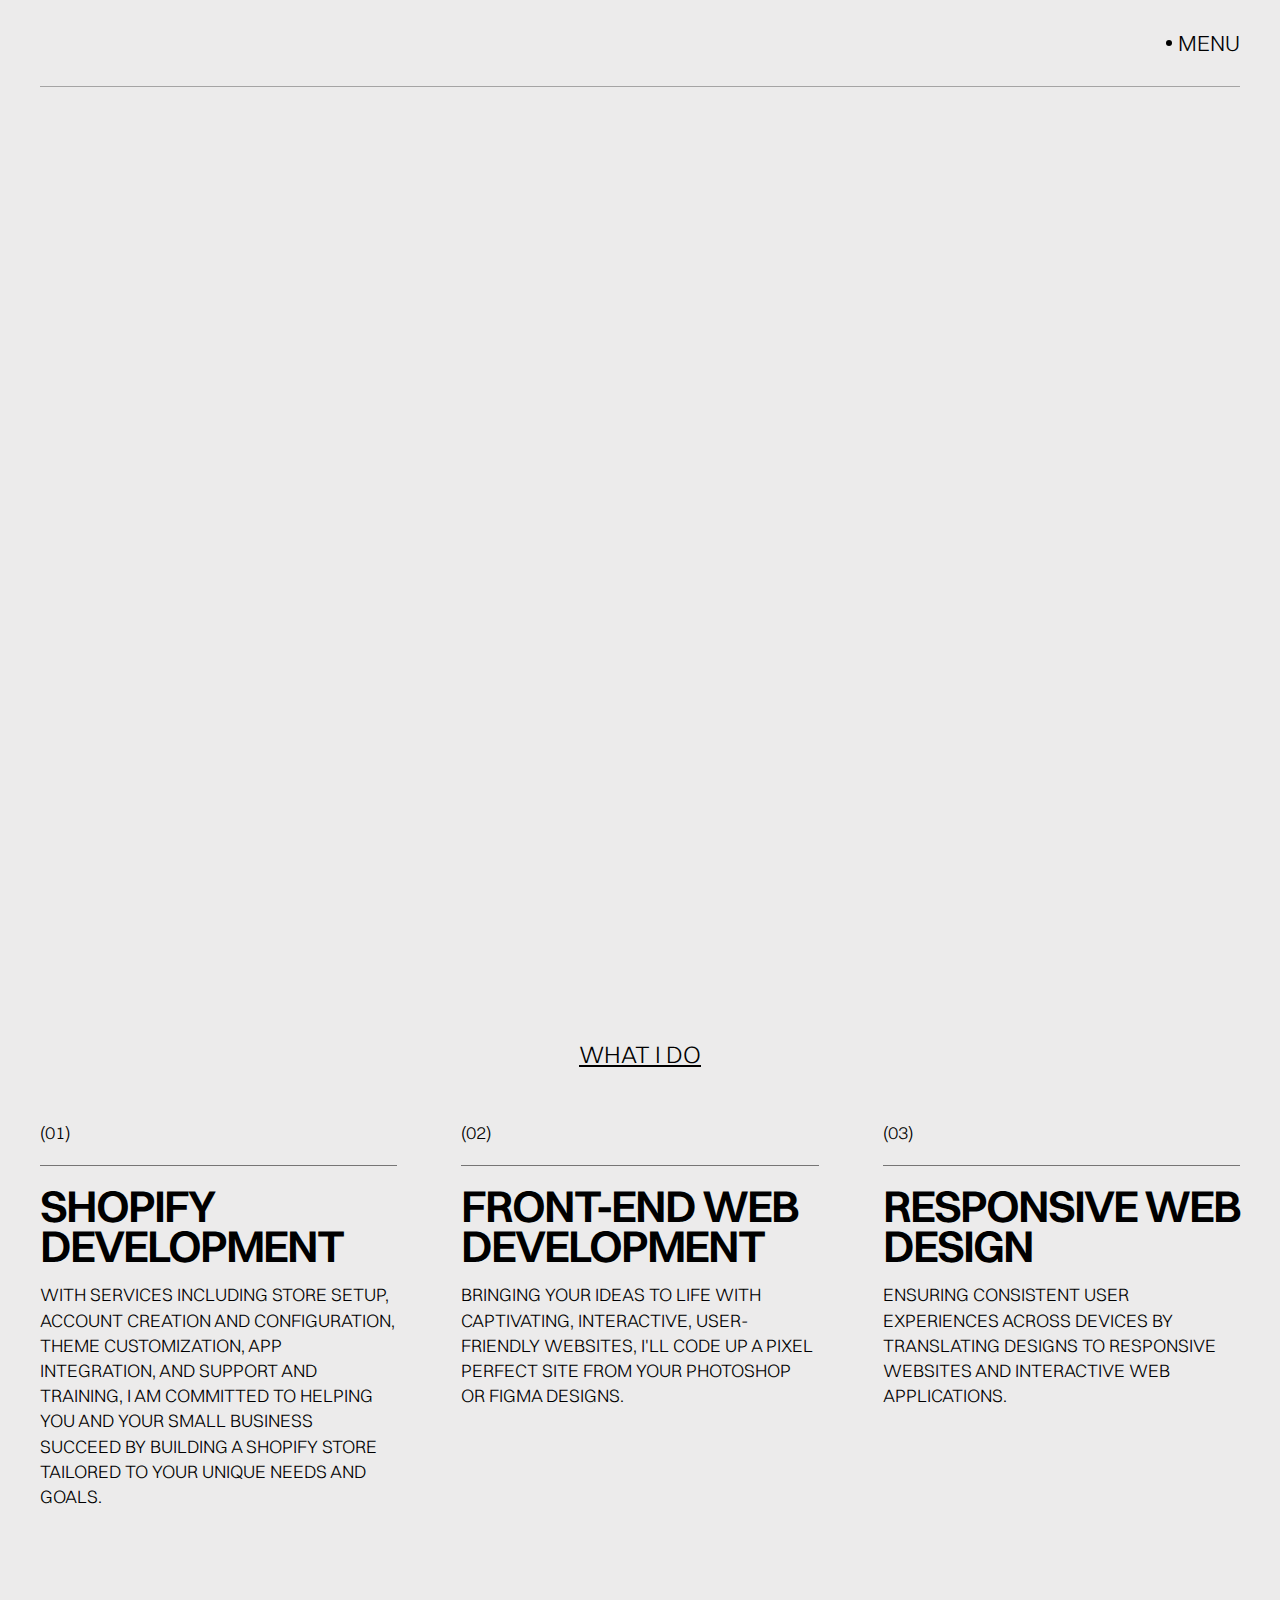
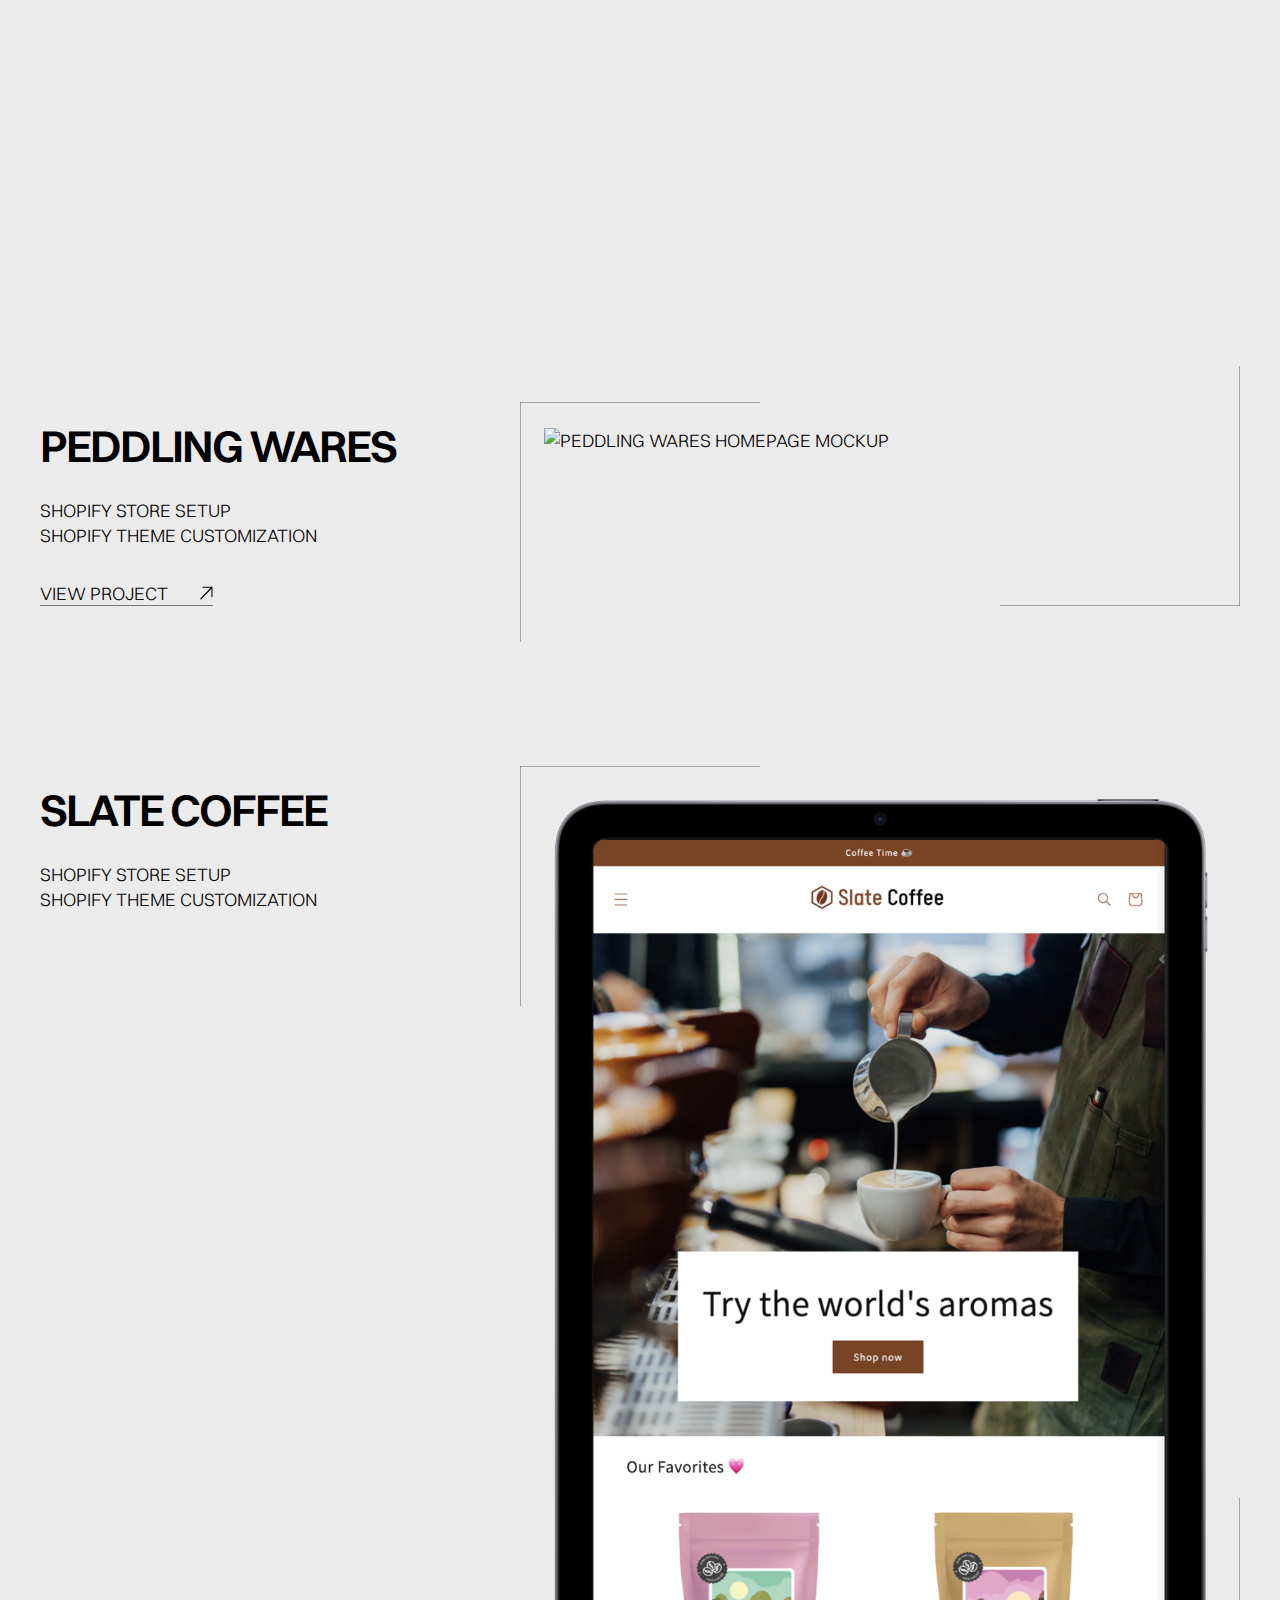
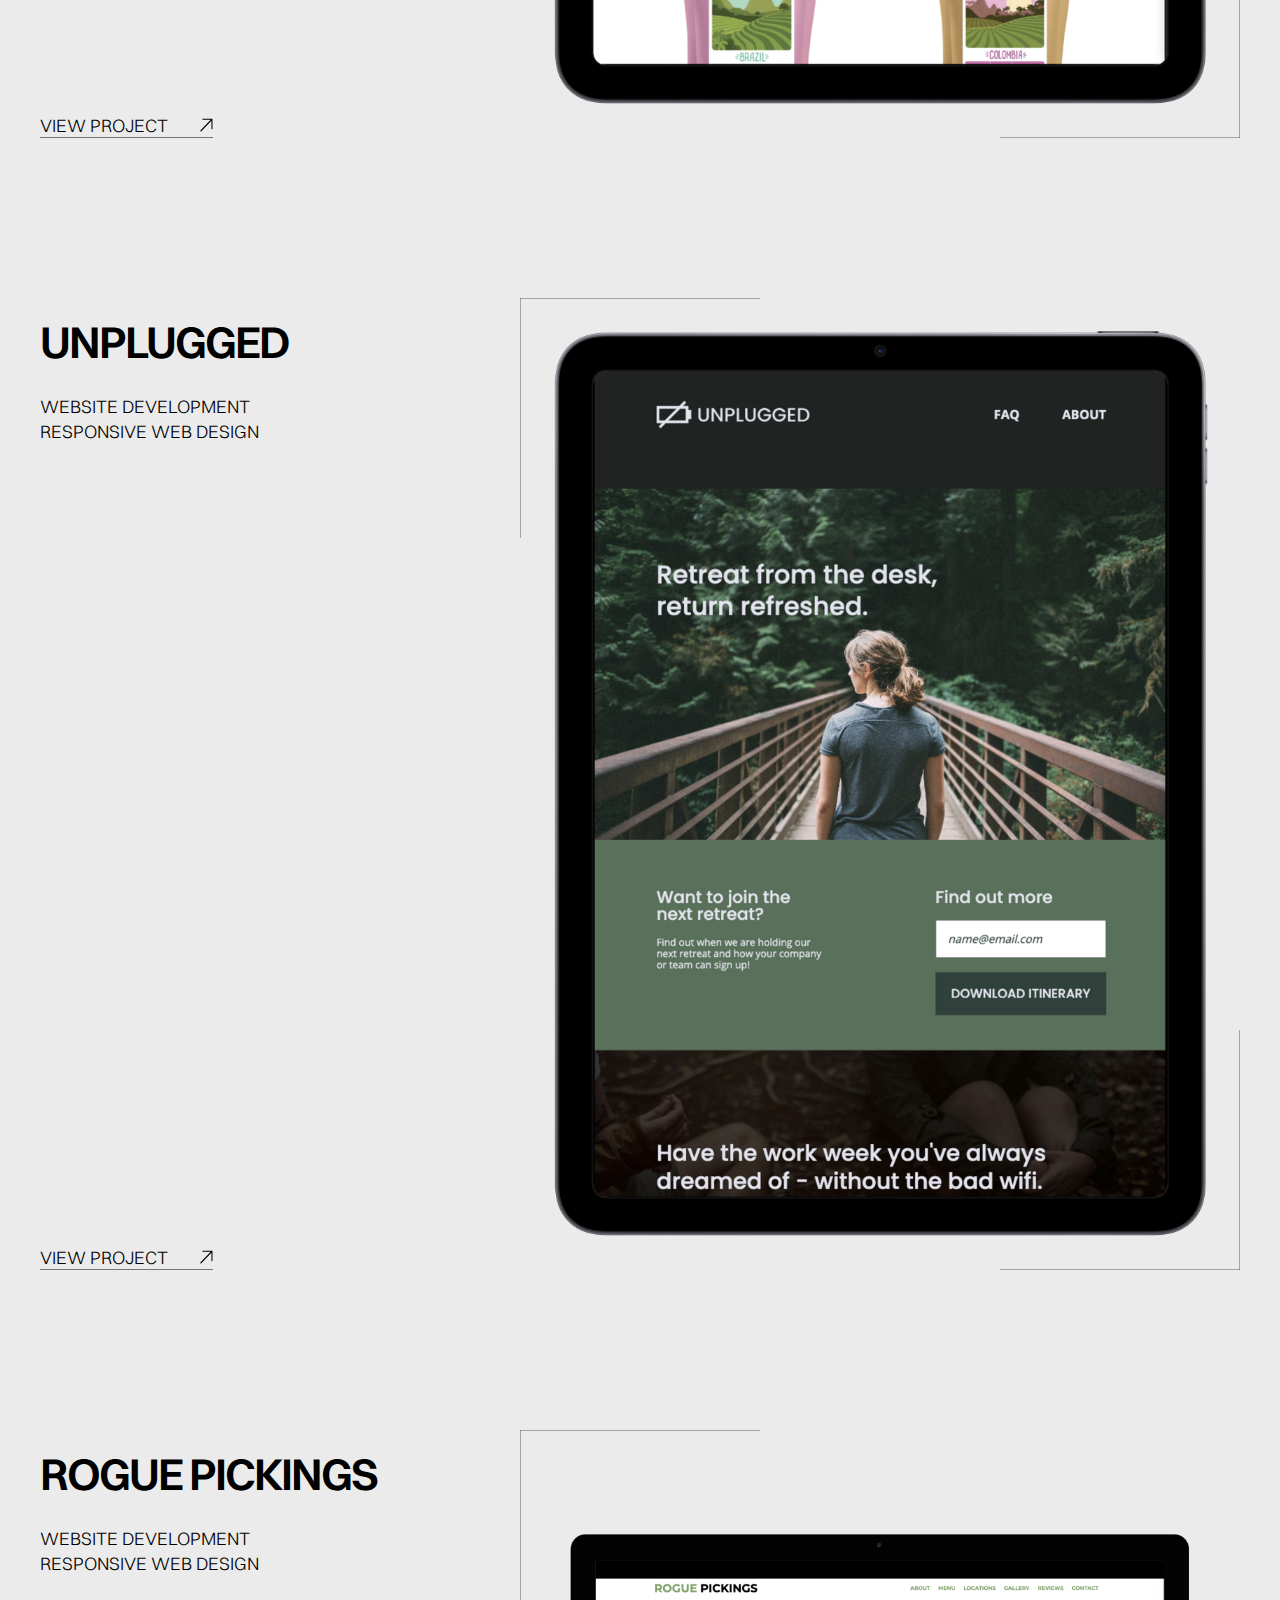
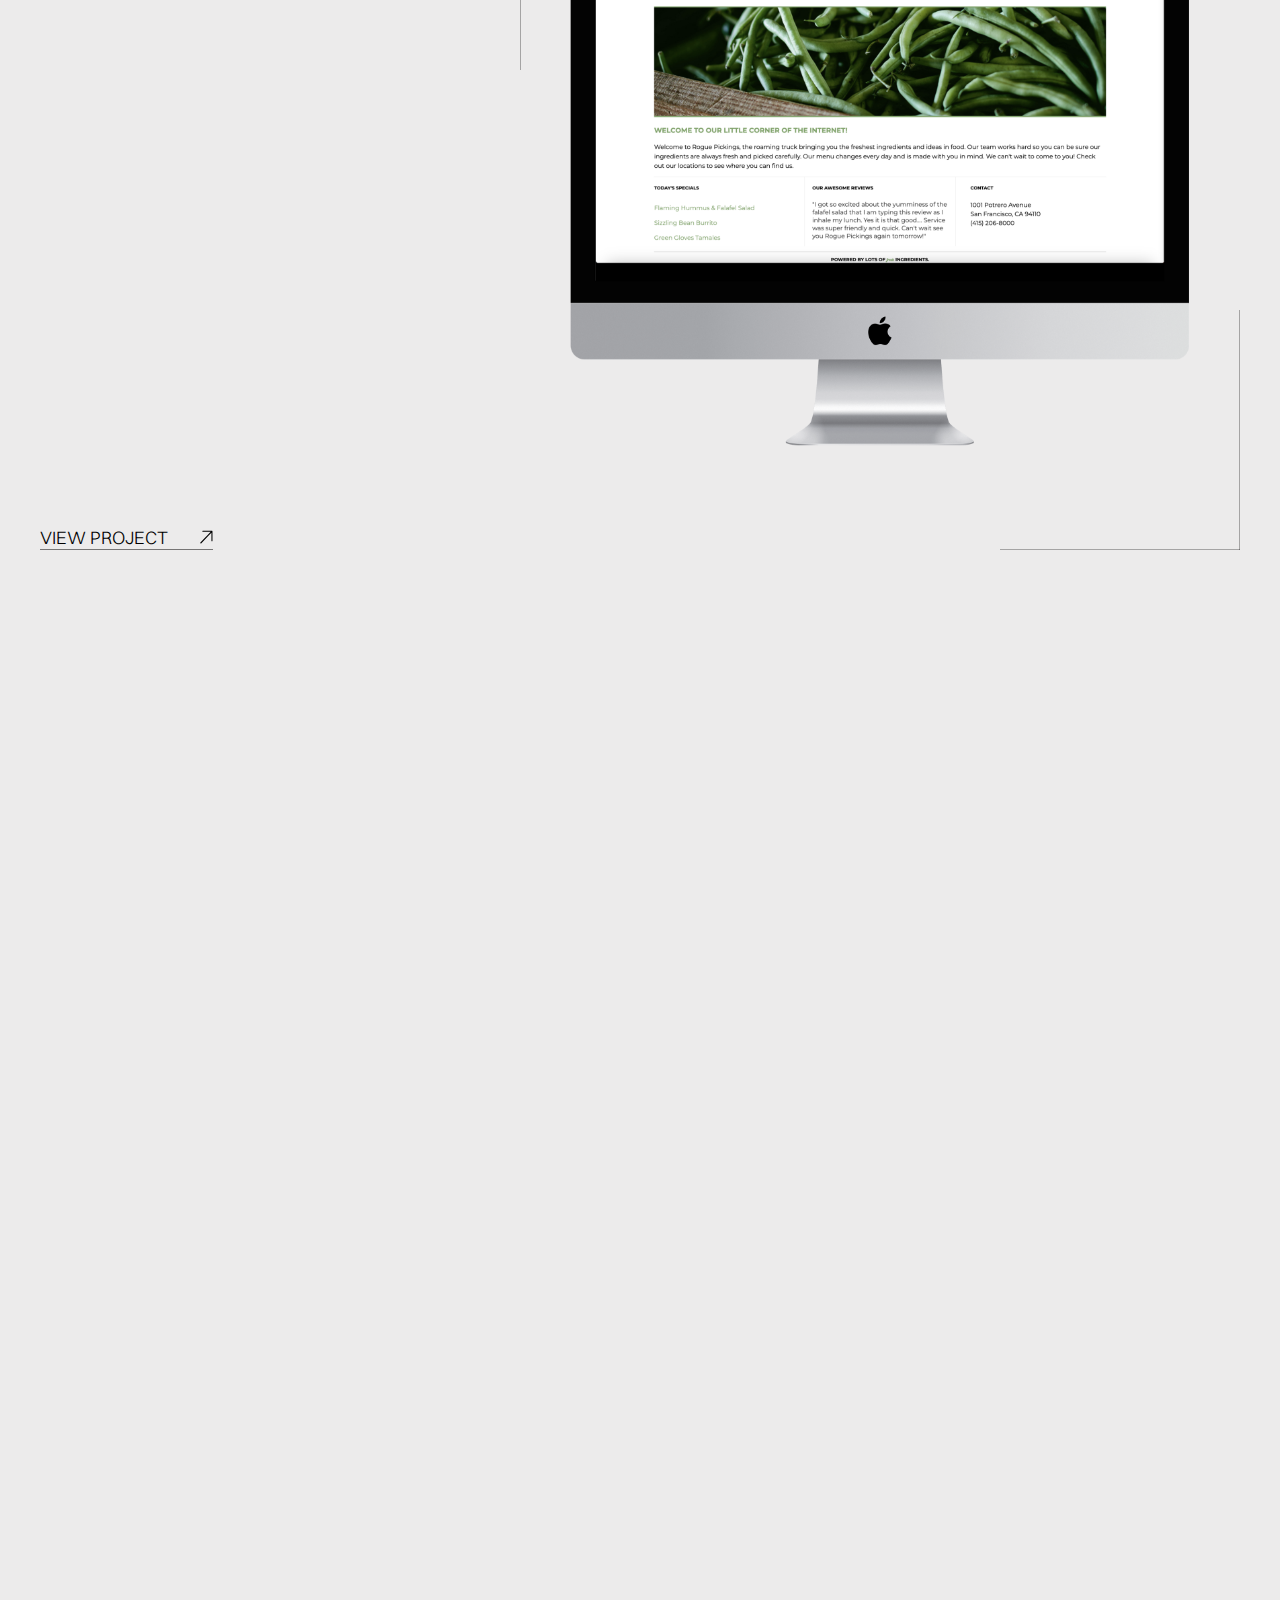
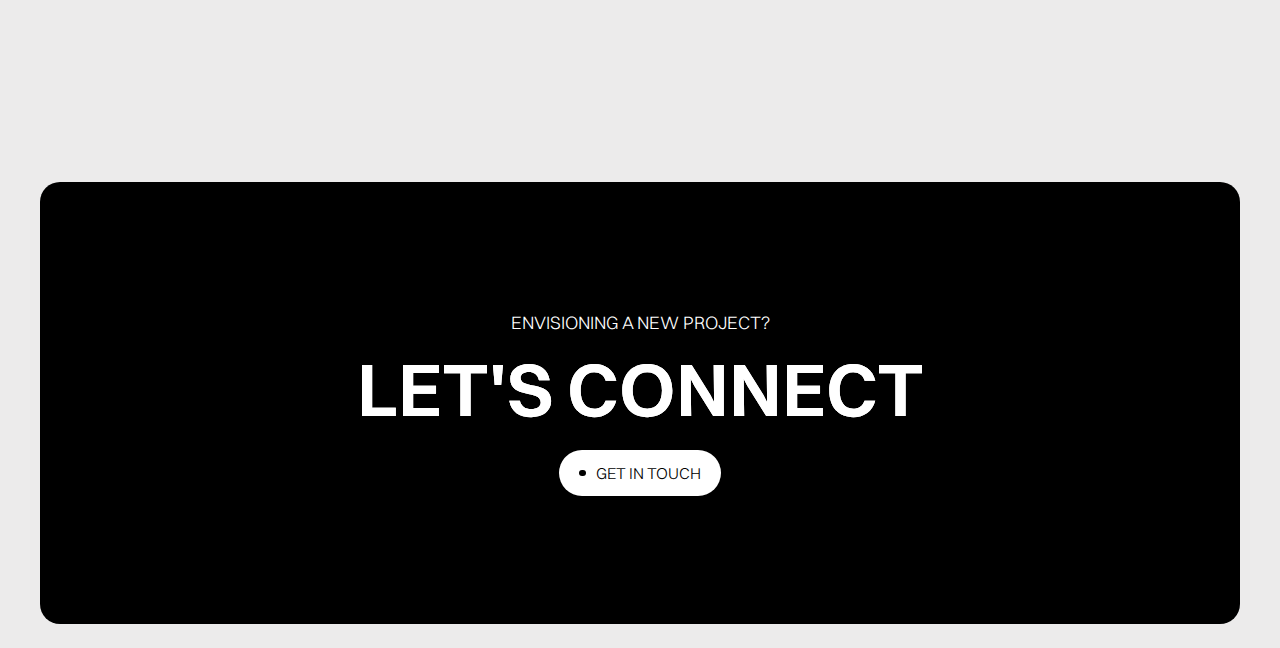
==== commit ba229a04: "Implemented feedback suggestions" ====
--- a/index.html
+++ b/index.html
@@ -7,31 +7,28 @@
 >
 	<head>
 		<meta charset="utf-8" />
-		<title>Carol B | Shopify Dev Portfolio</title>
+		<title>Carol B | Shopify Developer Portfolio</title>
 		<meta
-			content="Luke is a sleek portfolio webflow template designed to empower freelancers in showcasing their work with style. Its bold typography adds a distinctive touch, making your portfolio stand out from the crowd. It also boasts seamless CMS integration, ensuring that you can effortlessly update and manage your portfolio projects."
+			content="Portfolio for independent Shopify Developer and Front-End Web Developer, Carol B"
 			name="description"
 		/>
+		<meta content="Carol B | Shopify Developer Portfolio" property="og:title" />
 		<meta
-			content="Home | Luke - Webflow HTML Website Template"
-			property="og:title"
-		/>
-		<meta
-			content="Luke is a sleek portfolio webflow template designed to empower freelancers in showcasing their work with style. Its bold typography adds a distinctive touch, making your portfolio stand out from the crowd. It also boasts seamless CMS integration, ensuring that you can effortlessly update and manage your portfolio projects."
+			content="Portfolio for independent Shopify Developer and Front-End Web Developer, Carol B"
 			property="og:description"
 		/>
 		<meta
-			content="Home | Luke - Webflow HTML Website Template"
+			content="Carol B | Shopify Developer Portfolio"
 			property="twitter:title"
 		/>
 		<meta
-			content="Luke is a sleek portfolio webflow template designed to empower freelancers in showcasing their work with style. Its bold typography adds a distinctive touch, making your portfolio stand out from the crowd. It also boasts seamless CMS integration, ensuring that you can effortlessly update and manage your portfolio projects."
+			content="Portfolio for independent Shopify Developer and Front-End Web Developer, Carol B"
 			property="twitter:description"
 		/>
 		<meta property="og:type" content="website" />
-		<meta content="summary_large_image" name="twitter:card" />
+		<!-- <meta content="summary_large_image" name="twitter:card"> -->
 		<meta content="width=device-width, initial-scale=1" name="viewport" />
-		<meta content="Webflow" name="generator" />
+		<!-- <meta content="Webflow" name="generator"> -->
 		<link href="css/normalize.css" rel="stylesheet" type="text/css" />
 		<link href="css/webflow.css" rel="stylesheet" type="text/css" />
 		<link
@@ -281,8 +278,14 @@
 											<div class="max-width-medium">
 												<div>
 													AN INDEPENDENT FRONT-END WEB DEVELOPER FOCUSED ON
-													SHOPIFY DEVELOPMENT AND CREATIVE SOLUTIONS FOR YOU AND
-													YOUR BRAND
+													<span
+														style="
+															text-decoration: underline;
+															letter-spacing: 1px;
+														"
+														>SHOPIFY DEVELOPMENT</span
+													>
+													AND CREATIVE SOLUTIONS FOR YOU AND YOUR BRAND
 												</div>
 											</div>
 										</div>
@@ -392,9 +395,11 @@
 												<h3>Shopify Development</h3>
 											</div>
 											<div>
-												From store setup to complete site customizations, I am
-												committed to helping you and your small business
-												succeed.
+												With services including store setup, account creation
+												and configuration, theme customization, app integration,
+												and support and training, I am committed to helping you
+												and your small business succeed by building a Shopify
+												store tailored to your unique needs and goals.
 											</div>
 										</div>
 										<div
@@ -408,7 +413,8 @@
 											</div>
 											<div>
 												Bringing your ideas to life with captivating,
-												interactive, user-friendly websites.
+												interactive, user-friendly websites, I'll code up a
+												pixel perfect site from your Photoshop or Figma designs.
 											</div>
 										</div>
 										<div
--- a/css/shopify-portfolio-4ec63e.webflow.css
+++ b/css/shopify-portfolio-4ec63e.webflow.css
@@ -1580,7 +1580,7 @@
 }
 
 .contact-form-text-field {
-	color: #fff;
+	color: black;
 	background-color: rgba(0, 0, 0, 0);
 	border: 1px #000;
 	border-bottom: 1px solid rgba(0, 0, 0, 0.3);
